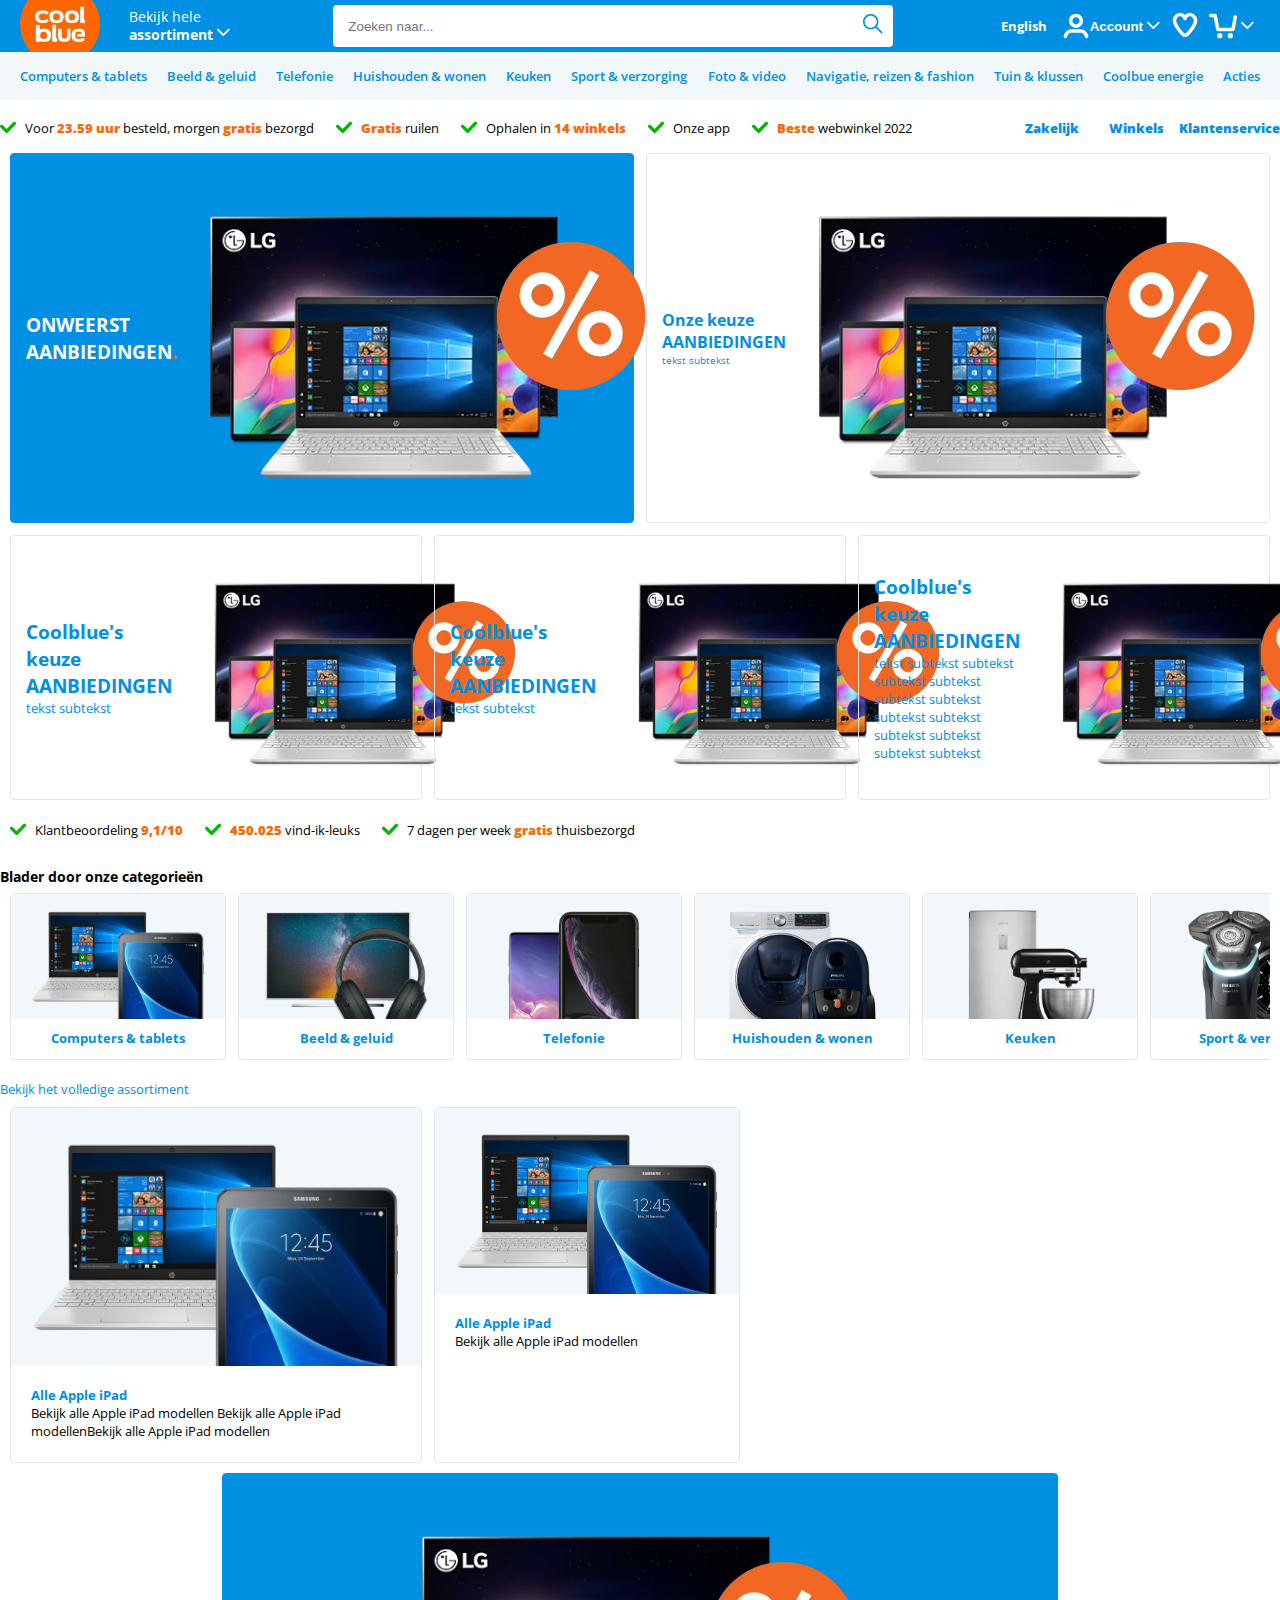
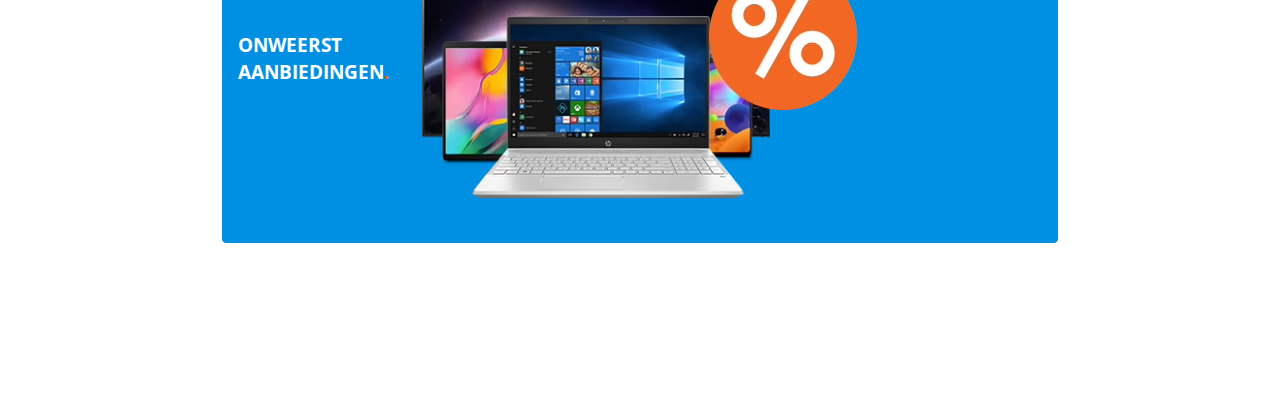
==== card.html @ 223fc2e6 "plp" ====
<!DOCTYPE html>
<html>

<head>
    <link rel="stylesheet" href="styles.css">
    <link href="https://fonts.googleapis.com/css2?family=Open+Sans" rel="stylesheet">
    <meta content="width=device-width, initial-scale=1" name="viewport" />
    <title>Coolblue - Alles voor een glimlach</title>
</head>

<body>
    <header class="header">
        <div class="overlay"></div>
        <div class="header-top flex">
            <button class="header-top__nav-toggle">
                <span class="header-top__nav-toggle__hamburger"></span>
                <div class="mobile-menu">
                    <div class="mobile-menu__top">
                        <div class="mobile-menu__top__title">Menu</div>
                        <svg class="icon--20 margin-right-sm js-close">
                            <use xlink:href="#icon-close"></use>
                        </svg>
                    </div>
                    <div class="mobile-menu__container">
                        <div class="mobile-menu__category__item all-categories">
                            <svg class="icon icon--14 icon__arrow">
                                <use xlink:href="#icon-arrow"></use>
                            </svg>
                            Alle categorieën
                        </div>
                        <div class="mobile-menu__categories">
                            <div class="mobile-menu__category" data-category="1" data-level="1">
                                <div class="mobile-menu__category__content">
                                    <div class="image-container">
                                        <img src="images/laptop.avif">
                                    </div>
                                    <div class="mobile-menu__category__title">Computers & tablets</div>
                                    <svg class="icon icon--14 icon__arrow">
                                        <use xlink:href="#icon-arrow"></use>
                                    </svg>
                                </div>

                                <div class="mobile-menu__category__submenu" data-category="1" data-level="2">
                                    <div class="mobile-menu__category__submenu__inner">
                                        <div class="mobile-menu__category__submenu__container">
                                            <h4>Computers & tablets</h4>
                                            <div class="mobile-menu__category__submenu__items">
                                                <div class="mobile-menu__category__submenu__item">
                                                    <p>Laptops, desktops & monitoren</p>
                                                    <svg class="icon icon--14 icon__arrow">
                                                        <use xlink:href="#icon-arrow"></use>
                                                    </svg>
                                                    <div class="mobile-menu__category__submenu__item__submenu"
                                                        data-category="1" data-level="3">
                                                        <div class="mobile-menu__category__item submenu"
                                                            data-submenu="1" data-level="4">
                                                            <svg class="icon icon--14 icon__arrow">
                                                                <use xlink:href="#icon-arrow"></use>
                                                            </svg>
                                                            Computers & tablets
                                                        </div>
                                                        <h4>Laptops, desktops & monitoren</h4>
                                                        <div class="mobile-menu__category__submenu__items">
                                                            <div class="mobile-menu__category__submenu__item">
                                                                <p>Laptops</p>
                                                                <svg class="icon icon--14 icon__arrow">
                                                                    <use xlink:href="#icon-arrow"></use>
                                                                </svg>
                                                            </div>
                                                            <div class="mobile-menu__category__submenu__item">
                                                                <p>Desktops PC's</p>
                                                                <svg class="icon icon--14 icon__arrow">
                                                                    <use xlink:href="#icon-arrow"></use>
                                                                </svg>
                                                            </div>
                                                            <div class="mobile-menu__category__submenu__item">
                                                                <p>Monitoren</p>
                                                                <svg class="icon icon--14 icon__arrow">
                                                                    <use xlink:href="#icon-arrow"></use>
                                                                </svg>
                                                            </div>
                                                            <div class="mobile-menu__category__submenu__item">
                                                                <p>Schoudertassen</p>
                                                                <svg class="icon icon--14 icon__arrow">
                                                                    <use xlink:href="#icon-arrow"></use>
                                                                </svg>
                                                            </div>
                                                            <div class="mobile-menu__category__submenu__item">
                                                                <p>Laptopstandaarden</p>
                                                                <svg class="icon icon--14 icon__arrow">
                                                                    <use xlink:href="#icon-arrow"></use>
                                                                </svg>
                                                            </div>
                                                            <div class="mobile-menu__category__submenu__item">
                                                                <p>Software</p>
                                                                <svg class="icon icon--14 icon__arrow">
                                                                    <use xlink:href="#icon-arrow"></use>
                                                                </svg>
                                                            </div>
                                                            <div class="mobile-menu__category__submenu__item">
                                                                <p>Public displays</p>
                                                                <svg class="icon icon--14 icon__arrow">
                                                                    <use xlink:href="#icon-arrow"></use>
                                                                </svg>
                                                            </div>
                                                            <div class="mobile-menu__category__submenu__item">
                                                                <p>Tweedekans laptops</p>
                                                                <svg class="icon icon--14 icon__arrow">
                                                                    <use xlink:href="#icon-arrow"></use>
                                                                </svg>
                                                            </div>
                                                        </div>
                                                    </div>
                                                </div>
                                                <div class="mobile-menu__category__submenu__item">
                                                    <p>Zakelijk</p>
                                                    <svg class="icon icon--14 icon__arrow">
                                                        <use xlink:href="#icon-arrow"></use>
                                                    </svg>
                                                </div>
                                                <div class="mobile-menu__category__submenu__item">
                                                    <p>Tablets & e-readers</p>
                                                    <svg class="icon icon--14 icon__arrow">
                                                        <use xlink:href="#icon-arrow"></use>
                                                    </svg>
                                                </div>
                                                <div class="mobile-menu__category__submenu__item">
                                                    <p>Gaming</p>
                                                    <svg class="icon icon--14 icon__arrow">
                                                        <use xlink:href="#icon-arrow"></use>
                                                    </svg>
                                                </div>
                                                <div class="mobile-menu__category__submenu__item">
                                                    <p>Printers & randapparatuur</p>
                                                    <svg class="icon icon--14 icon__arrow">
                                                        <use xlink:href="#icon-arrow"></use>
                                                    </svg>
                                                </div>
                                                <div class="mobile-menu__category__submenu__item">
                                                    <p>Geheugen & opslag</p>
                                                    <svg class="icon icon--14 icon__arrow">
                                                        <use xlink:href="#icon-arrow"></use>
                                                    </svg>
                                                </div>
                                                <div class="mobile-menu__category__submenu__item">
                                                    <p>Netwerk & internet</p>
                                                    <svg class="icon icon--14 icon__arrow">
                                                        <use xlink:href="#icon-arrow"></use>
                                                    </svg>
                                                </div>
                                                <div class="mobile-menu__category__submenu__item">
                                                    <p>Computer onderdelen</p>
                                                    <svg class="icon icon--14 icon__arrow">
                                                        <use xlink:href="#icon-arrow"></use>
                                                    </svg>
                                                </div>
                                            </div>
                                        </div>
                                    </div>
                                </div>
                            </div>
                            <div class="mobile-menu__category" data-category="2" data-level="1">
                                <div class="mobile-menu__category__content">
                                    <div class="image-container">
                                        <img src="images/tv.avif">
                                    </div>
                                    <div class="mobile-menu__category__title">Beeld & geluid</div>
                                    <svg class="icon icon--14 icon__arrow">
                                        <use xlink:href="#icon-arrow"></use>
                                    </svg>
                                </div>

                                <div class="mobile-menu__category__submenu" data-category="2" data-level="2">
                                    <div class="mobile-menu__category__submenu__inner">
                                        <div class="mobile-menu__category__submenu__container">
                                            <h4>Beeld & geluid</h4>
                                            <div class="mobile-menu__category__submenu__items">
                                                <div class="mobile-menu__category__submenu__item">
                                                    <p>Televisies & beamers</p>
                                                    <svg class="icon icon--14 icon__arrow">
                                                        <use xlink:href="#icon-arrow"></use>
                                                    </svg>
                                                    <div class="mobile-menu__category__submenu__item__submenu">
                                                        <div class="mobile-menu__category__item submenu">
                                                            <svg class="icon icon--14 icon__arrow">
                                                                <use xlink:href="#icon-arrow"></use>
                                                            </svg>
                                                            Beeld & geluid
                                                        </div>
                                                        <h4>Televisies & beamers</h4>
                                                        <div class="mobile-menu__category__submenu__items">
                                                            <div class="mobile-menu__category__submenu__item">
                                                                <p>Televisies</p>
                                                                <svg class="icon icon--14 icon__arrow">
                                                                    <use xlink:href="#icon-arrow"></use>
                                                                </svg>
                                                            </div>
                                                            <div class="mobile-menu__category__submenu__item">
                                                                <p>Tv beugels</p>
                                                                <svg class="icon icon--14 icon__arrow">
                                                                    <use xlink:href="#icon-arrow"></use>
                                                                </svg>
                                                            </div>
                                                            <div class="mobile-menu__category__submenu__item">
                                                                <p>Afstandsbedieningen</p>
                                                                <svg class="icon icon--14 icon__arrow">
                                                                    <use xlink:href="#icon-arrow"></use>
                                                                </svg>
                                                            </div>
                                                            <div class="mobile-menu__category__submenu__item">
                                                                <p>Beamers</p>
                                                                <svg class="icon icon--14 icon__arrow">
                                                                    <use xlink:href="#icon-arrow"></use>
                                                                </svg>
                                                            </div>
                                                            <div class="mobile-menu__category__submenu__item">
                                                                <p>Projectieschermen</p>
                                                                <svg class="icon icon--14 icon__arrow">
                                                                    <use xlink:href="#icon-arrow"></use>
                                                                </svg>
                                                            </div>
                                                            <div class="mobile-menu__category__submenu__item">
                                                                <p>Beamerbeugels</p>
                                                                <svg class="icon icon--14 icon__arrow">
                                                                    <use xlink:href="#icon-arrow"></use>
                                                                </svg>
                                                            </div>
                                                        </div>
                                                    </div>
                                                </div>
                                                <div class="mobile-menu__category__submenu__item">
                                                    <p>Televisie accessoires</p>
                                                    <svg class="icon icon--14 icon__arrow">
                                                        <use xlink:href="#icon-arrow"></use>
                                                    </svg>
                                                </div>
                                                <div class="mobile-menu__category__submenu__item">
                                                    <p>Audio voor onderweg</p>
                                                    <svg class="icon icon--14 icon__arrow">
                                                        <use xlink:href="#icon-arrow"></use>
                                                    </svg>
                                                </div>
                                                <div class="mobile-menu__category__submenu__item">
                                                    <p>Speakers en boxen</p>
                                                    <svg class="icon icon--14 icon__arrow">
                                                        <use xlink:href="#icon-arrow"></use>
                                                    </svg>
                                                </div>
                                                <div class="mobile-menu__category__submenu__item">
                                                    <p>Radio's en hifi</p>
                                                    <svg class="icon icon--14 icon__arrow">
                                                        <use xlink:href="#icon-arrow"></use>
                                                    </svg>
                                                </div>
                                                <div class="mobile-menu__category__submenu__item">
                                                    <p>Home cinema</p>
                                                    <svg class="icon icon--14 icon__arrow">
                                                        <use xlink:href="#icon-arrow"></use>
                                                    </svg>
                                                </div>
                                                <div class="mobile-menu__category__submenu__item">
                                                    <p>DJ gear</p>
                                                    <svg class="icon icon--14 icon__arrow">
                                                        <use xlink:href="#icon-arrow"></use>
                                                    </svg>
                                                </div>
                                                <div class="mobile-menu__category__submenu__item">
                                                    <p>Muziekinstrumenten, DJ en Studio gear</p>
                                                    <svg class="icon icon--14 icon__arrow">
                                                        <use xlink:href="#icon-arrow"></use>
                                                    </svg>
                                                </div>
                                            </div>
                                        </div>
                                    </div>
                                </div>
                            </div>
                            <div class="mobile-menu__category" data-category="3">
                                <div class="mobile-menu__category__content">
                                    <div class="image-container">
                                        <img src="images/phone.avif">
                                    </div>
                                    <div class="mobile-menu__category__title">Telefonie</div>
                                    <svg class="icon icon--14 icon__arrow">
                                        <use xlink:href="#icon-arrow"></use>
                                    </svg>
                                </div>
                            </div>
                            <div class="mobile-menu__category" data-category="4">
                                <div class="mobile-menu__category__content">
                                    <div class="image-container">
                                        <img src="images/huishouden.avif">
                                    </div>
                                    <div class="mobile-menu__category__title">Huishouden & wonen</div>
                                    <svg class="icon icon--14 icon__arrow">
                                        <use xlink:href="#icon-arrow"></use>
                                    </svg>
                                </div>
                            </div>
                            <div class="mobile-menu__category" data-category="5">
                                <div class="mobile-menu__category__content">
                                    <div class="image-container">
                                        <img src="images/keuken.avif">
                                    </div>
                                    <div class="mobile-menu__category__title">Keuken</div>
                                    <svg class="icon icon--14 icon__arrow">
                                        <use xlink:href="#icon-arrow"></use>
                                    </svg>
                                </div>
                            </div>
                            <div class="mobile-menu__category" data-category="6">
                                <div class="mobile-menu__category__content">
                                    <div class="image-container">
                                        <img src="images/sport.avif">
                                    </div>
                                    <div class="mobile-menu__category__title">Sport & verzorging</div>
                                    <svg class="icon icon--14 icon__arrow">
                                        <use xlink:href="#icon-arrow"></use>
                                    </svg>
                                </div>
                            </div>
                            <div class="mobile-menu__category" data-category="7">
                                <div class="mobile-menu__category__content">
                                    <div class="image-container">
                                        <img src="images/foto.avif">
                                    </div>
                                    <div class="mobile-menu__category__title">Foto & video</div>
                                    <svg class="icon icon--14 icon__arrow">
                                        <use xlink:href="#icon-arrow"></use>
                                    </svg>
                                </div>
                            </div>
                            <div class="mobile-menu__category" data-category="8">
                                <div class="mobile-menu__category__content">
                                    <div class="image-container">
                                        <img src="images/navigatie.avif">
                                    </div>
                                    <div class="mobile-menu__category__title">Navigatie, reizen & fashion</div>
                                    <svg class="icon icon--14 icon__arrow">
                                        <use xlink:href="#icon-arrow"></use>
                                    </svg>
                                </div>
                            </div>
                            <div class="mobile-menu__category" data-category="9">
                                <div class="mobile-menu__category__content">
                                    <div class="image-container">
                                        <img src="images/tuin.avif">
                                    </div>
                                    <div class="mobile-menu__category__title">Tuin & klussen</div>
                                    <svg class="icon icon--14 icon__arrow">
                                        <use xlink:href="#icon-arrow"></use>
                                    </svg>
                                </div>
                            </div>
                            <div class="mobile-menu__category" data-category="10">
                                <div class="mobile-menu__category__content">
                                    <div class="image-container">
                                        <img src="images/iphone.png">
                                    </div>
                                    <div class="mobile-menu__category__title">Coolblue Energie</div>
                                    <svg class="icon icon--14 icon__arrow">
                                        <use xlink:href="#icon-arrow"></use>
                                    </svg>
                                </div>
                            </div>
                            <div class="mobile-menu__category" data-category="11">
                                <div class="mobile-menu__category__content">
                                    <div class="image-container">
                                        <img src="images/acties.avif">
                                    </div>
                                    <div class="mobile-menu__category__title">Acties</div>
                                    <svg class="icon icon--14 icon__arrow">
                                        <use xlink:href="#icon-arrow"></use>
                                    </svg>
                                </div>
                            </div>
                        </div>

                        <div class="mobile-menu__customer">
                            <div class="mobile-menu__item">
                                <div class="mobile-menu__category__content">
                                    <div>Taal: Nederlands (NL)</div>
                                </div>
                                <svg class="icon icon--14 icon__arrow">
                                    <use xlink:href="#icon-arrow"></use>
                                </svg>
                            </div>
                            <div class="mobile-menu__item">Mijn Coolblue</div>
                            <div class="mobile-menu__item">Klantenservice</div>
                            <div class="mobile-menu__item">Zakelijk</div>
                        </div>
                    </div>
                </div>
            </button>
            <div class="header-top_logo_container">
                <img src="images/Logo.png" class="header-top__logo">
            </div>
            <div class="header-top__navigation padding-sm js-open">Bekijk hele
                <div class="flex">
                    <p><strong>assortiment</strong></p>
                    <svg class="icon icon--14 icon__arrow">
                        <use xlink:href="#icon-arrow"></use>
                    </svg>
                </div>
                <div class="header-top__navigation__dropdown">
                    <div class="header-top__navigation__dropdown__inner">
                        <div class="header-top__navigation__dropdown__categories">
                            <div class="header-top__navigation__dropdown__category">
                                <h4>Computers & tablets</h4>
                                <div class="header-top__navigation__dropdown__category__items">
                                    <div class="header-top__navigation__dropdown__category__item">
                                        <h3>Computers & tablets</h3>
                                        <p>Laptops</p>
                                        <p>Gaming laptops</p>
                                        <p>Apple Macbook</p>
                                        <p>Desktops</p>
                                        <p>Gaming desktops</p>
                                        <p>Monitoren</p>
                                    </div>
                                    <div class="header-top__navigation__dropdown__category__item">
                                        <h3>Computers & tablets</h3>
                                        <p>Laptops</p>
                                        <p>Gaming laptops</p>
                                        <p>Apple Macbook</p>
                                        <p>Desktops</p>
                                        <p>Gaming desktops</p>
                                        <p>Monitoren</p>
                                    </div>
                                    <div class="header-top__navigation__dropdown__category__item">
                                        <h3>Computers & tablets</h3>
                                        <p>Laptops</p>
                                        <p>Gaming laptops</p>
                                        <p>Apple Macbook</p>
                                        <p>Desktops</p>
                                        <p>Gaming desktops</p>
                                        <p>Monitoren</p>
                                    </div>
                                    <div class="header-top__navigation__dropdown__category__item">
                                        <h3>Computers & tablets</h3>
                                        <p>Laptops</p>
                                        <p>Gaming laptops</p>
                                        <p>Apple Macbook</p>
                                        <p>Desktops</p>
                                        <p>Gaming desktops</p>
                                        <p>Monitoren</p>
                                    </div>
                                    <div class="header-top__navigation__dropdown__category__item">
                                        <h3>Computers & tablets</h3>
                                        <p>Laptops</p>
                                        <p>Gaming laptops</p>
                                        <p>Apple Macbook</p>
                                        <p>Desktops</p>
                                        <p>Gaming desktops</p>
                                        <p>Monitoren</p>
                                    </div>
                                    <div class="header-top__navigation__dropdown__category__item">
                                        <h3>Computers & tablets</h3>
                                        <p>Laptops</p>
                                        <p>Gaming laptops</p>
                                        <p>Apple Macbook</p>
                                        <p>Desktops</p>
                                        <p>Gaming desktops</p>
                                        <p>Monitoren</p>
                                    </div>
                                    <div class="header-top__navigation__dropdown__category__item">
                                        <h3>Computers & tablets</h3>
                                        <p>Laptops</p>
                                        <p>Gaming laptops</p>
                                        <p>Apple Macbook</p>
                                        <p>Desktops</p>
                                        <p>Gaming desktops</p>
                                        <p>Monitoren</p>
                                    </div>
                                    <div class="header-top__navigation__dropdown__category__item">
                                        <h3>Computers & tablets</h3>
                                        <p>Laptops</p>
                                        <p>Gaming laptops</p>
                                        <p>Apple Macbook</p>
                                        <p>Desktops</p>
                                        <p>Gaming desktops</p>
                                        <p>Monitoren</p>
                                    </div>
                                </div>
                            </div>
                            <div class="header-top__navigation__dropdown__category">
                                <h4>Beeld & geluid</h4>
                                <div class="header-top__navigation__dropdown__category__items">
                                    <div class="header-top__navigation__dropdown__category__item">
                                        <h3>Beeld & geluid</h3>
                                        <p>Laptops</p>
                                        <p>Gaming laptops</p>
                                        <p>Apple Macbook</p>
                                        <p>Desktops</p>
                                        <p>Gaming desktops</p>
                                        <p>Monitoren</p>
                                    </div>
                                    <div class="header-top__navigation__dropdown__category__item">
                                        <h3>Beeld & geluid</h3>
                                        <p>Laptops</p>
                                        <p>Gaming laptops</p>
                                        <p>Apple Macbook</p>
                                        <p>Desktops</p>
                                        <p>Gaming desktops</p>
                                        <p>Monitoren</p>
                                    </div>
                                    <div class="header-top__navigation__dropdown__category__item">
                                        <h3>Beeld & geluid</h3>
                                        <p>Laptops</p>
                                        <p>Gaming laptops</p>
                                        <p>Apple Macbook</p>
                                        <p>Desktops</p>
                                        <p>Gaming desktops</p>
                                        <p>Monitoren</p>
                                    </div>
                                    <div class="header-top__navigation__dropdown__category__item">
                                        <h3>Beeld & geluid</h3>
                                        <p>Laptops</p>
                                        <p>Gaming laptops</p>
                                        <p>Apple Macbook</p>
                                        <p>Desktops</p>
                                        <p>Gaming desktops</p>
                                        <p>Monitoren</p>
                                    </div>
                                    <div class="header-top__navigation__dropdown__category__item">
                                        <h3>Beeld & geluid</h3>
                                        <p>Laptops</p>
                                        <p>Gaming laptops</p>
                                        <p>Apple Macbook</p>
                                        <p>Desktops</p>
                                        <p>Gaming desktops</p>
                                        <p>Monitoren</p>
                                    </div>
                                    <div class="header-top__navigation__dropdown__category__item">
                                        <h3>Beeld & geluid</h3>
                                        <p>Laptops</p>
                                        <p>Gaming laptops</p>
                                        <p>Apple Macbook</p>
                                        <p>Desktops</p>
                                        <p>Gaming desktops</p>
                                        <p>Monitoren</p>
                                    </div>
                                    <div class="header-top__navigation__dropdown__category__item">
                                        <h3>Beeld & geluid</h3>
                                        <p>Laptops</p>
                                        <p>Gaming laptops</p>
                                        <p>Apple Macbook</p>
                                        <p>Desktops</p>
                                        <p>Gaming desktops</p>
                                        <p>Monitoren</p>
                                    </div>
                                    <div class="header-top__navigation__dropdown__category__item">
                                        <h3>Tablets & e-readers</h3>
                                        <p>Tablets</p>
                                        <p>Apple Ipad</p>
                                        <p>Samsung Tablets</p>
                                        <p>Lenovo Tablets</p>
                                        <p>Tablethoezen</p>
                                        <p>E-readers</p>
                                    </div>
                                </div>
                            </div>
                            <div class="header-top__navigation__dropdown__category">
                                <h4>Telefonie</h4>
                                <div class="header-top__navigation__dropdown__category__items">
                                    <div class="header-top__navigation__dropdown__category__item">
                                        <h3>test test</h3>
                                        <p>Laptops</p>
                                        <p>Gaming laptops</p>
                                        <p>Apple fdfdfdf</p>
                                        <p>Desktops</p>
                                        <p>Gaming desktops</p>
                                        <p>Monitoren</p>
                                    </div>
                                    <div class="header-top__navigation__dropdown__category__item">
                                        <h3>Tablets & e-readers</h3>
                                        <p>Tablets</p>
                                        <p>Apple Ipad</p>
                                        <p>Samsungasdfsdfd Tablets</p>
                                        <p>Lenovo Tablets</p>
                                        <p>Tabflethoezen</p>
                                        <p>E-readers</p>
                                    </div>
                                    <div class="header-top__navigation__dropdown__category__item">
                                        <h3>Laptops, desktops & monitoren</h3>
                                        <p>Laptops</p>
                                        <p>Gaming laptops</p>
                                        <p>Apple Macbook</p>
                                        <p>Desktops</p>
                                        <p>Gamingdfdf desktops</p>
                                        <p>Monitoren</p>
                                    </div>
                                    <div class="header-top__navigation__dropdown__category__item">
                                        <h3>Tablets & e-readers</h3>
                                        <p>Tablets</p>
                                        <p>Apple Ipad</p>
                                        <p>Samsung Tablets</p>
                                        <p>Lenovo Tablets</p>
                                        <p>Tablethoezen</p>
                                        <p>E-readers</p>
                                    </div>
                                    <div class="header-top__navigation__dropdown__category__item">
                                        <h3>Laptops, desktops & monitoren</h3>
                                        <p>Laptops</p>
                                        <p>Gaming laptops</p>
                                        <p>Apple Macbook</p>
                                        <p>Desktops</p>
                                        <p>Gaming desktops</p>
                                        <p>Monitoren</p>
                                    </div>
                                    <div class="header-top__navigation__dropdown__category__item">
                                        <h3>Tablets & e-readers</h3>
                                        <p>Tablets</p>
                                        <p>Apple Ipad</p>
                                        <p>Samsung Tablets</p>
                                        <p>Lenovo Tablets</p>
                                        <p>Tablethoezen</p>
                                        <p>E-readers</p>
                                    </div>
                                    <div class="header-top__navigation__dropdown__category__item">
                                        <h3>Laptops, desktops & monitoren</h3>
                                        <p>Laptops</p>
                                        <p>Gaming laptops</p>
                                        <p>Apple Macbook</p>
                                        <p>Desktops</p>
                                        <p>Gaming desktops</p>
                                        <p>Monitoren</p>
                                    </div>
                                    <div class="header-top__navigation__dropdown__category__item">
                                        <h3>Tablets & e-readers</h3>
                                        <p>Tablets</p>
                                        <p>Apple Ipad</p>
                                        <p>Samsung Tablets</p>
                                        <p>Lenovo Tablets</p>
                                        <p>Tablethoezen</p>
                                        <p>E-readers</p>
                                    </div>
                                </div>
                            </div>
                            <div class="header-top__navigation__dropdown__category">
                                <h4>Huishouden & wonen</h4>
                                <div class="header-top__navigation__dropdown__category__items">
                                    <div class="header-top__navigation__dropdown__category__item">
                                        <h3>Laptops, desktops & monitoren</h3>
                                        <p>Laptops</p>
                                        <p>Gaming laptops</p>
                                        <p>Apple Macbook</p>
                                        <p>Desktops</p>
                                        <p>Gaming desktops</p>
                                        <p>Monitoren</p>
                                    </div>
                                    <div class="header-top__navigation__dropdown__category__item">
                                        <h3>Tablets & e-readers</h3>
                                        <p>Tablets</p>
                                        <p>Apple Ipad</p>
                                        <p>Samsung Tablets</p>
                                        <p>Lenovo Tablets</p>
                                        <p>Tabletdfdfhoezen</p>
                                        <p>E-readers</p>
                                    </div>
                                    <div class="header-top__navigation__dropdown__category__item">
                                        <h3>Laptops, desktops & monitoren</h3>
                                        <p>Laptops</p>
                                        <p>Gaming laptops</p>
                                        <p>Apple Macbook</p>
                                        <p>Desktdfdfops</p>
                                        <p>Gaming desktops</p>
                                        <p>Monitoren</p>
                                    </div>
                                    <div class="header-top__navigation__dropdown__category__item">
                                        <h3>Tablets & e-readers</h3>
                                        <p>Tablets</p>
                                        <p>Apple Ipad</p>
                                        <p>Samsung Tablets</p>
                                        <p>Lenovodfdf Tablets</p>
                                        <p>Tablethoezen</p>
                                        <p>E-readers</p>
                                    </div>
                                    <div class="header-top__navigation__dropdown__category__item">
                                        <h3>Laptops, desktops & monitoren</h3>
                                        <p>Laptdfdfops</p>
                                        <p>Gaming laptops</p>
                                        <p>Apple Macbook</p>
                                        <p>Desdfdfktops</p>
                                        <p>Gaming desktops</p>
                                        <p>Monitoren</p>
                                    </div>
                                    <div class="header-top__navigation__dropdown__category__item">
                                        <h3>Tablets & e-readers</h3>
                                        <p>Tablets</p>
                                        <p>Appledf Ipad</p>
                                        <p>Samsung Tablets</p>
                                        <p>Lenovo Tablets</p>
                                        <p>Tabledfthoezen</p>
                                        <p>E-readers</p>
                                    </div>
                                    <div class="header-top__navigation__dropdown__category__item">
                                        <h3>Laptops, desktops & monitoren</h3>
                                        <p>Laptops</p>
                                        <p>Gaming laptops</p>
                                        <p>Apple Macbook</p>
                                        <p>Desktops</p>
                                        <p>Gamingdf desktops</p>
                                        <p>Monitoren</p>
                                    </div>
                                    <div class="header-top__navigation__dropdown__category__item">
                                        <h3>Tablets & e-readers</h3>
                                        <p>Tablets</p>
                                        <p>Appldfe Ipad</p>
                                        <p>Samsung Tablets</p>
                                        <p>Lenovo Tablets</p>
                                        <p>Tabledfthoezen</p>
                                        <p>E-readers</p>
                                    </div>
                                </div>
                            </div>
                            <div class="header-top__navigation__dropdown__category">
                                <h4>Keuken</h4>
                                <div class="header-top__navigation__dropdown__category__items">
                                    <div class="header-top__navigation__dropdown__category__item">
                                        <h3>Laptops, desktops & monitoren</h3>
                                        <p>Lapdftops</p>
                                        <p>Gaming laptops</p>
                                        <p>Appdfle Macbook</p>
                                        <p>Desktops</p>
                                        <p>Gaming desktops</p>
                                        <p>Monitoren</p>
                                    </div>
                                    <div class="header-top__navigation__dropdown__category__item">
                                        <h3>Tablets & e-readers</h3>
                                        <p>Tablets</p>
                                        <p>Apple Ipad</p>
                                        <p>Samsung Tablets</p>
                                        <p>Lenovo Tadfblets</p>
                                        <p>Tablethoezen</p>
                                        <p>E-readers</p>
                                    </div>
                                    <div class="header-top__navigation__dropdown__category__item">
                                        <h3>Laptops, desktops & monitoren</h3>
                                        <p>Laptops</p>
                                        <p>Gaming laptops</p>
                                        <p>Apple fMacbook</p>
                                        <p>Desktops</p>
                                        <p>Gamingd desktops</p>
                                        <p>Monitoren</p>
                                    </div>
                                    <div class="header-top__navigation__dropdown__category__item">
                                        <h3>Tablets & e-readers</h3>
                                        <p>Tablets</p>
                                        <p>Appdfle Ipad</p>
                                        <p>Samsung Tablets</p>
                                        <p>Lenovo Tablets</p>
                                        <p>Tabletdfhoezen</p>
                                        <p>E-readers</p>
                                    </div>
                                    <div class="header-top__navigation__dropdown__category__item">
                                        <h3>Laptops, desktops & monitoren</h3>
                                        <p>Laptops</p>
                                        <p>Gaming laptops</p>
                                        <p>Apple Mdfacbook</p>
                                        <p>Desktops</p>
                                        <p>Gamidfng desktops</p>
                                        <p>Monitoren</p>
                                    </div>
                                    <div class="header-top__navigation__dropdown__category__item">
                                        <h3>Tablets & e-readers</h3>
                                        <p>Tablets</p>
                                        <p>Appsdfle Ipad</p>
                                        <p>Samsung Tablets</p>
                                        <p>Lenovdfo Tablets</p>
                                        <p>Tablethoezen</p>
                                        <p>E-readers</p>
                                    </div>
                                    <div class="header-top__navigation__dropdown__category__item">
                                        <h3>Laptops, desktops & monitoren</h3>
                                        <p>Laptops</p>
                                        <p>Gaming laptops</p>
                                        <p>Appldfe Macbook</p>
                                        <p>Desktops</p>
                                        <p>Gamindfg desktops</p>
                                        <p>Monitoren</p>
                                    </div>
                                    <div class="header-top__navigation__dropdown__category__item">
                                        <h3>Tablets & e-readers</h3>
                                        <p>Tabletsdf</p>
                                        <p>Apple Ipad</p>
                                        <p>Samsung Tablets</p>
                                        <p>Lenovo Tablets</p>
                                        <p>Tablethoezen</p>
                                        <p>E-readers</p>
                                    </div>
                                </div>
                            </div>
                            <div class="header-top__navigation__dropdown__category">
                                <h4>Sport & verzorging</h4>
                                <div class="header-top__navigation__dropdown__category__items">
                                    <div class="header-top__navigation__dropdown__category__item">
                                        <h3>Laptops, desktops & monitoren</h3>
                                        <p>Laptops</p>
                                        <p>Gaming laptops</p>
                                        <p>Apple Macbook</p>
                                        <p>Desktops</p>
                                        <p>Gamingdf desktops</p>
                                        <p>Monitoren</p>
                                    </div>
                                    <div class="header-top__navigation__dropdown__category__item">
                                        <h3>Tablets & e-readers</h3>
                                        <p>Tablets</p>
                                        <p>Appledf Ipad</p>
                                        <p>Samsung Tablets</p>
                                        <p>Lenovo Tablets</p>
                                        <p>Tablethoezen</p>
                                        <p>E-readers</p>
                                    </div>
                                    <div class="header-top__navigation__dropdown__category__item">
                                        <h3>Laptops, desktops & monitoren</h3>
                                        <p>Laptodfps</p>
                                        <p>Gaming laptops</p>
                                        <p>Apple Macbook</p>
                                        <p>Desktops</p>
                                        <p>Gaming desktops</p>
                                        <p>Monitoren</p>
                                    </div>
                                    <div class="header-top__navigation__dropdown__category__item">
                                        <h3>Tablets & e-readers</h3>
                                        <p>Tablets</p>
                                        <p>Appledf Ipad</p>
                                        <p>Samsung Tablets</p>
                                        <p>Lenovo Tablets</p>
                                        <p>Tdfablethoezen</p>
                                        <p>E-readers</p>
                                    </div>
                                    <div class="header-top__navigation__dropdown__category__item">
                                        <h3>Laptops, desktops & monitoren</h3>
                                        <p>Laptops</p>
                                        <p>Gamdfing laptops</p>
                                        <p>Adfpple Macbook</p>
                                        <p>Desktops</p>
                                        <p>Gaming desktops</p>
                                        <p>Monitoren</p>
                                    </div>
                                    <div class="header-top__navigation__dropdown__category__item">
                                        <h3>Tablets & e-readers</h3>
                                        <p>Apple Ipad</p>
                                        <p>Samsung Tablets</p>
                                        <p>Lenodfdfvo Tablets</p>
                                        <p>Tabledfthoezen</p>
                                        <p>E-readers</p>
                                    </div>
                                    <div class="header-top__navigation__dropdown__category__item">
                                        <h3>Laptdfops, desktops & monitoren</h3>
                                        <p>Laptops</p>
                                        <p>Gaming laptops</p>
                                        <p>Apple Macbook</p>
                                        <p>Desktops</p>
                                        <p>Gaming desktops</p>
                                        <p>Monitoren</p>
                                    </div>
                                    <div class="header-top__navigation__dropdown__category__item">
                                        <h3>Tablets & e-readers</h3>
                                        <p>Tablets</p>
                                        <p>Apple Ipad</p>
                                        <p>Samsung Tablets</p>
                                        <p>Lenovo Tablets</p>
                                        <p>Tablethoezen</p>
                                        <p>E-readers</p>
                                    </div>
                                </div>
                            </div>
                            <div class="header-top__navigation__dropdown__category">
                                <h4>Foto & video</h4>
                                <div class="header-top__navigation__dropdown__category__items">
                                    <div class="header-top__navigation__dropdown__category__item">
                                        <h3>Laptops, desktops & monitoren</h3>
                                        <p>Laptops</p>
                                        <p>Gaming laptops</p>
                                        <p>Appledf Macbook</p>
                                        <p>Desktops</p>
                                        <p>Gaming desktops</p>
                                        <p>Monitoren</p>
                                    </div>
                                    <div class="header-top__navigation__dropdown__category__item">
                                        <h3>Tablets & e-readers</h3>
                                        <p>Tablets</p>
                                        <p>Apple Ipad</p>
                                        <p>Samsung Tablets</p>
                                        <p>Lenovo Tablets</p>
                                        <p>Tabdflethoezen</p>
                                        <p>E-readers</p>
                                    </div>
                                    <div class="header-top__navigation__dropdown__category__item">
                                        <h3>Laptops, desktops & monitoren</h3>
                                        <p>Laptops</p>
                                        <p>Gaming laptops</p>
                                        <p>Apple Macbook</p>
                                        <p>Desktops</p>
                                        <p>Gaming desktops</p>
                                        <p>Monitoren</p>
                                    </div>
                                    <div class="header-top__navigation__dropdown__category__item">
                                        <h3>Tablets & e-readers</h3>
                                        <p>Tablets</p>
                                        <p>Apple Ipad</p>
                                        <p>Samsung Tablets</p>
                                        <p>Lenovo Tablets</p>
                                        <p>Tablethoezen</p>
                                        <p>E-readers</p>
                                    </div>
                                    <div class="header-top__navigation__dropdown__category__item">
                                        <h3>Laptops, desktops & monitoren</h3>
                                        <p>Laptops</p>
                                        <p>Gaming laptops</p>
                                        <p>Apple Macbook</p>
                                        <p>Desktops</p>
                                        <p>Gaming desktops</p>
                                        <p>Monitoren</p>
                                    </div>
                                    <div class="header-top__navigation__dropdown__category__item">
                                        <h3>Tablets & e-readers</h3>
                                        <p>Tablets</p>
                                        <p>Apple Ipad</p>
                                        <p>Samsung Tablets</p>
                                        <p>Lenovo Tablets</p>
                                        <p>Tablethoezen</p>
                                        <p>E-readers</p>
                                    </div>
                                    <div class="header-top__navigation__dropdown__category__item">
                                        <h3>Laptops, desktops & monitoren</h3>
                                        <p>Laptops</p>
                                        <p>Gaming laptops</p>
                                        <p>Apple Macbook</p>
                                        <p>Desktops</p>
                                        <p>Gamindfdfdg desktops</p>
                                        <p>Monitoren</p>
                                    </div>
                                    <div class="header-top__navigation__dropdown__category__item">
                                        <h3>Tablets & e-readers</h3>
                                        <p>Tablets</p>
                                        <p>Apple Ipad</p>
                                        <p>Samsung Tablets</p>
                                        <p>Lenovo Tablets</p>
                                        <p>Tabledfthoezen</p>
                                        <p>E-readers</p>
                                    </div>
                                </div>
                            </div>
                            <div class="header-top__navigation__dropdown__category">
                                <h4>Navigatie, reizen & fashion</h4>
                                <div class="header-top__navigation__dropdown__category__items">
                                    <div class="header-top__navigation__dropdown__category__item">
                                        <h3>Laptops, desktops & monitoren</h3>
                                        <p>Laptops</p>
                                        <p>Gamingdfdfdf laptops</p>
                                        <p>Apple Macbook</p>
                                        <p>Desktops</p>
                                        <p>Gaming desktops</p>
                                        <p>Monitoren</p>
                                    </div>
                                    <div class="header-top__navigation__dropdown__category__item">
                                        <h3>Tablets & e-readers</h3>
                                        <p>Tablets</p>
                                        <p>Apple Ipad</p>
                                        <p>Samsung Tablets</p>
                                        <p>Lenovo Tablets</p>
                                        <p>Tablethoezen</p>
                                        <p>E-readers</p>
                                    </div>
                                    <div class="header-top__navigation__dropdown__category__item">
                                        <h3>Laptops, desktops & monitoren</h3>
                                        <p>Laptops</p>
                                        <p>Gaming laptops</p>
                                        <p>Apple Macbook</p>
                                        <p>Desktops</p>
                                        <p>Gaming desktops</p>
                                        <p>Monitoren</p>
                                    </div>
                                    <div class="header-top__navigation__dropdown__category__item">
                                        <h3>Tablets & e-readers</h3>
                                        <p>Tablets</p>
                                        <p>Apple Ipad</p>
                                        <p>Samsung Tablets</p>
                                        <p>Lenovo Tablets</p>
                                        <p>Tablethoezen</p>
                                        <p>E-readers</p>
                                    </div>
                                    <div class="header-top__navigation__dropdown__category__item">
                                        <h3>Laptops, desktops & monitoren</h3>
                                        <p>Laptops</p>
                                        <p>Gaming laptops</p>
                                        <p>Apple Macbook</p>
                                        <p>Desktops</p>
                                        <p>Gaminsdfg desktops</p>
                                        <p>Monitoren</p>
                                    </div>
                                    <div class="header-top__navigation__dropdown__category__item">
                                        <h3>Tabdfsfdlets & e-readers</h3>
                                        <p>Tablets</p>
                                        <p>Apple Ipad</p>
                                        <p>Samsung Tablets</p>
                                        <p>Lenovo Tablets</p>
                                        <p>Tablethoezen</p>
                                        <p>E-readers</p>
                                    </div>
                                    <div class="header-top__navigation__dropdown__category__item">
                                        <h3>Laptops, desktops & monitoren</h3>
                                        <p>Laptops</p>
                                        <p>Gaming laptops</p>
                                        <p>Apple Macbook</p>
                                        <p>Desktops</p>
                                        <p>Gaming desktops</p>
                                        <p>Monitoren</p>
                                    </div>
                                    <div class="header-top__navigation__dropdown__category__item">
                                        <h3>Tablets & e-readers</h3>
                                        <p>Tablets</p>
                                        <p>Apple Ipad</p>
                                        <p>Samsung Tablets</p>
                                        <p>Lenovo Tablets</p>
                                        <p>Tablethoezen</p>
                                        <p>E-readers</p>
                                    </div>
                                </div>
                            </div>
                            <div class="header-top__navigation__dropdown__category">
                                <h4>Tuin & klussen</h4>
                                <div class="header-top__navigation__dropdown__category__items">
                                    <div class="header-top__navigation__dropdown__category__item">
                                        <h3>Laptops, desktops & monitoren</h3>
                                        <p>Lapfdftops</p>
                                        <p>Gaming laptops</p>
                                        <p>Apple Macbook</p>
                                        <p>Desktops</p>
                                        <p>Gaming desktops</p>
                                        <p>Monitoren</p>
                                    </div>
                                    <div class="header-top__navigation__dropdown__category__item">
                                        <h3>Tabldfdfets & e-readers</h3>
                                        <p>Tablets</p>
                                        <p>Apple Ipad</p>
                                        <p>Samsung Tablets</p>
                                        <p>Lenovo Tablets</p>
                                        <p>Tablethoezen</p>
                                        <p>E-readers</p>
                                    </div>
                                    <div class="header-top__navigation__dropdown__category__item">
                                        <h3>Laptops, desktops & monitoren</h3>
                                        <p>Laptops</p>
                                        <p>Gaming laptops</p>
                                        <p>Apple Macbook</p>
                                        <p>Desktops</p>
                                        <p>Gaming desktops</p>
                                        <p>Monitoren</p>
                                    </div>
                                    <div class="header-top__navigation__dropdown__category__item">
                                        <h3>Tablets & e-readers</h3>
                                        <p>Tablets</p>
                                        <p>Appledf Ipad</p>
                                        <p>Samsung Tablets</p>
                                        <p>Lenovo Tablets</p>
                                        <p>Tabletdfhoezen</p>
                                        <p>E-readers</p>
                                    </div>
                                    <div class="header-top__navigation__dropdown__category__item">
                                        <h3>Laptops, desktops & monitoren</h3>
                                        <p>Laptops</p>
                                        <p>Gaming laptops</p>
                                        <p>Apple Macbook</p>
                                        <p>Desktops</p>
                                        <p>Gaming desktops</p>
                                        <p>Monitoren</p>
                                    </div>
                                    <div class="header-top__navigation__dropdown__category__item">
                                        <h3>Tablets & e-readers</h3>
                                        <p>Tablets</p>
                                        <p>Apple Ipad</p>
                                        <p>Samsung Tablets</p>
                                        <p>Lenovo Tablets</p>
                                        <p>Tablethoezen</p>
                                        <p>E-readers</p>
                                    </div>
                                    <div class="header-top__navigation__dropdown__category__item">
                                        <h3>Laptops, desktops & monitoren</h3>
                                        <p>Laptops</p>
                                        <p>Apple Macbook</p>
                                        <p>Desktops</p>
                                        <p>Gaming desktops</p>
                                        <p>Monitoren</p>
                                    </div>
                                    <div class="header-top__navigation__dropdown__category__item">
                                        <h3>Tablets & e-readers</h3>
                                        <p>Tablets</p>
                                        <p>Apple Ipad</p>
                                        <p>Samsung Tablets</p>
                                        <p>Lenovo Tablets</p>
                                        <p>E-readers</p>
                                    </div>
                                </div>
                            </div>
                            <div class="header-top__navigation__dropdown__category">
                                <h4>Coolblue Energie</h4>
                                <div class="header-top__navigation__dropdown__category__items">
                                    <div class="header-top__navigation__dropdown__category__item">
                                        <h3>Laptops, desktops & monitoren</h3>
                                        <p>Laptops</p>
                                        <p>Gaming laptops</p>
                                        <p>Apple Macbook</p>
                                        <p>Desktops</p>
                                        <p>Gaming desktops</p>
                                        <p>Monitoren</p>
                                    </div>
                                    <div class="header-top__navigation__dropdown__category__item">
                                        <h3>Tablets & e-readers</h3>
                                        <p>Tablets</p>
                                        <p>Apple Ipad</p>
                                        <p>Samsung Tablets</p>
                                        <p>Lenovo Tablets</p>
                                        <p>Tablethoezen</p>
                                        <p>E-readers</p>
                                    </div>
                                    <div class="header-top__navigation__dropdown__category__item">
                                        <h3>Laptops, desktops & monitoren</h3>
                                        <p>Laptops</p>
                                        <p>Gaming laptops</p>
                                        <p>Apple Macbook</p>
                                        <p>Desktops</p>
                                        <p>Gaming desktops</p>
                                        <p>Monitoren</p>
                                    </div>
                                    <div class="header-top__navigation__dropdown__category__item">
                                        <h3>Tablets & e-readers</h3>
                                        <p>Tablets</p>
                                        <p>Apple Ipad</p>
                                        <p>Samsung Tablets</p>
                                        <p>Lenovo Tablets</p>
                                        <p>Tablethoezen</p>
                                        <p>E-readers</p>
                                    </div>
                                    <div class="header-top__navigation__dropdown__category__item">
                                        <h3>Laptops, desktops & monitoren</h3>
                                        <p>Laptops</p>
                                        <p>Gamidfdfng laptops</p>
                                        <p>Apple Macbook</p>
                                        <p>Desktops</p>
                                        <p>Gamindfg desktops</p>
                                        <p>Monitoren</p>
                                    </div>
                                    <div class="header-top__navigation__dropdown__category__item">
                                        <h3>Tablets & e-readers</h3>
                                        <p>Tablets</p>
                                        <p>Apple Ipad</p>
                                        <p>Samsung Tablets</p>
                                        <p>Lendfdfovo Tablets</p>
                                        <p>Tablethoezen</p>
                                        <p>E-readers</p>
                                    </div>
                                    <div class="header-top__navigation__dropdown__category__item">
                                        <h3>Laptops, desktops & monitoren</h3>
                                        <p>Laptops</p>
                                        <p>Gaming laptops</p>
                                        <p>Apple Macbook</p>
                                        <p>Desktopsdf</p>
                                        <p>Gaming desktops</p>
                                        <p>Monitoren</p>
                                    </div>
                                    <div class="header-top__navigation__dropdown__category__item">
                                        <h3>Tablets & e-readers</h3>
                                        <p>Tablets</p>
                                        <p>Apple Ipad</p>
                                        <p>Samsung Tablets</p>
                                        <p>Lenovo Tablets</p>
                                        <p>Tablethoezen</p>
                                        <p>E-readers</p>
                                    </div>
                                </div>
                            </div>
                            <div class="header-top__navigation__dropdown__category">
                                <h4>Acties</h4>
                                <div class="header-top__navigation__dropdown__category__items">
                                    <div class="header-top__navigation__dropdown__category__item">
                                        <h3>Laptops, desktops & monitoren</h3>
                                        <p>Laptops</p>
                                        <p>Gaming laptops</p>
                                        <p>Apple Macbook</p>
                                        <p>Desktops</p>
                                        <p>Gaming desktops</p>
                                        <p>Monitoren</p>
                                    </div>
                                    <div class="header-top__navigation__dropdown__category__item">
                                        <h3>Tablets & e-readers</h3>
                                        <p>Tablets</p>
                                        <p>Apple Ipad</p>
                                        <p>Samsung Tablets</p>
                                        <p>Lenovo Tablets</p>
                                        <p>Tablethoezen</p>
                                        <p>E-readers</p>
                                    </div>
                                    <div class="header-top__navigation__dropdown__category__item">
                                        <h3>Laptops, desktops & monitoren</h3>
                                        <p>Laptops</p>
                                        <p>Gaming laptops</p>
                                        <p>Apple Macbook</p>
                                        <p>Desktdfdfops</p>
                                        <p>Gaming desktops</p>
                                        <p>Monitoren</p>
                                    </div>
                                    <div class="header-top__navigation__dropdown__category__item">
                                        <h3>Tablets & e-readers</h3>
                                        <p>Tablets</p>
                                        <p>Apple Ipad</p>
                                        <p>Samsung Tablets</p>
                                        <p>Lenovo Tablets</p>
                                        <p>Tabledfdfthoezen</p>
                                        <p>E-readers</p>
                                    </div>
                                    <div class="header-top__navigation__dropdown__category__item">
                                        <h3>Laptops, desktops & monitoren</h3>
                                        <p>Laptops</p>
                                        <p>Gaming laptops</p>
                                        <p>Apple Macbook</p>
                                        <p>Desktops</p>
                                        <p>Gaming desktops</p>
                                        <p>Monitoren</p>
                                    </div>
                                    <div class="header-top__navigation__dropdown__category__item">
                                        <h3>Tablets & e-readers</h3>
                                        <p>Tablets</p>
                                        <p>Apple Ipad</p>
                                        <p>Samsung Tablets</p>
                                        <p>Lenovo Tablets</p>
                                        <p>Tablethoezen</p>
                                        <p>E-readers</p>
                                    </div>
                                    <div class="header-top__navigation__dropdown__category__item">
                                        <h3>Laptops, desktops & monitoren</h3>
                                        <p>Laptopdfs</p>
                                        <p>Gaming laptops</p>
                                        <p>Apple Macbook</p>
                                        <p>Desktops</p>
                                        <p>Gaming desktops</p>
                                        <p>Monitoren</p>
                                    </div>
                                    <div class="header-top__navigation__dropdown__category__item">
                                        <h3>Tablets & e-readers</h3>
                                        <p>Tablets</p>
                                        <p>Apple dfIpad</p>
                                        <p>Samsung Tablets</p>
                                        <p>Lenovo Tablets</p>
                                        <p>Tablethoezen</p>
                                        <p>E-readers</p>
                                    </div>
                                </div>
                            </div>
                        </div>
                    </div>
                </div>
            </div>
            <div class="searchbar container flex js-open">
                <div class="searchbar__inner flex">
                    <div class="searchbar__input__container">
                        <input class="searchbar__input" placeholder="Zoeken naar...">
                        <div class="icon-container">
                            <svg class="icon--20 icon__search">
                                <use xlink:href="#icon-search"></use>
                            </svg>
                        </div>
                    </div>
                    <div class="searchbar__exit">Annuleren</div>
                    <div class="searchbar__dropdown">
                        <div class="border-bottom">
                            <h4>Eerder door jou gezocht</h4>
                            <p>hoesje</p>
                            <p>iphone</p>
                            <p>bezorging</p>
                        </div>
                        <div class="border-bottom">
                            <h4>Interessant voor jou</h4>
                            <div class="searchbar__cards">
                                <div class="searchbar__viewport">
                                    <div class="searchbar__card">
                                        <img src="images/tv.png">
                                        <h4>Televisies</h4>
                                    </div>
                                    <div class="searchbar__card">
                                        <img src="images/laptop.png">
                                        <h4>Laptops</h4>
                                    </div>
                                    <div class="searchbar__card">
                                        <img src="images/iphone.png">
                                        <h4>Telefoons</h4>
                                    </div>
                                    <div class="searchbar__card">
                                        <img src="images/tv.png">
                                        <h4>Televisies</h4>
                                    </div>
                                </div>
                            </div>
                        </div>
                        <div class="border-bottom">
                            <h4>Relevante pagina's</h4>
                            <p>Beeld & geluid</p>
                            <p>Computers & tablets</p>
                            <p>Laptops</p>
                        </div>
                    </div>
                </div>
            </div>

            <div class="user container flex">
                <a href="#">
                    <div class="user__language long padding-md js-open">English</div>
                    <div class="user__language short padding-md js-open">EN</div>
                </a>
                <button class="user__account container flex align-center padding-sm js-open">
                    <svg class="icon">
                        <use xlink:href="#icon-person"></use>
                    </svg>
                    <div class="user__account__info flex align-center">Account
                        <svg class="icon icon--14 icon__arrow">
                            <use xlink:href="#icon-arrow"></use>
                        </svg>
                    </div>
                    <div class="user__account__dropdown">
                        <a class="user__account__dropdown__button">Inloggen</a>
                        <div class="user__account__dropdown__subtitle">Nog geen account? <span class="coolblue">Start
                                hier</span></div>
                    </div>
                </button>
                <button href="#" class="user__wishlist padding-sm">
                    <svg class="icon" xmlns="http://www.w3.org/2000/svg">
                        <use xlink:href="#icon-heart"></use>
                    </svg>
                </button>
                <button href="#" class="user__cart container flex padding-sm js-open">
                    <svg class="icon">
                        <use xlink:href="#icon-cart"></use>
                    </svg>
                    <svg class="icon icon--14 icon__arrow">
                        <use xlink:href="#icon-arrow"></use>
                    </svg>
                    <div class="user__cart__dropdown">
                        <a class="user__cart__dropdown__title">WINKELWAGEN<span class="dot">.</span></a>
                        <div class="user__cart__dropdown__subtitle">Productenpolonaise.</div>
                        <div class="user__cart__dropdown__text">Tot op de bodem uitgezocht door Gerrit.</div>
                        <img class="user__cart__dropdown__img" src="images/gerrit.jpg">
                    </div>
                </button>
            </div>
        </div>
        <nav class="header-bottom container">
            <ul class="header-bottom__navigation">
                <li><a href="#">Computers & tablets</a>
                    <div class="header-bottom__navigation__dropdown_category">
                        <div class="header-bottom__navigation__dropdown_category__inner">
                            <div class="header-bottom__navigation__dropdown__category__item">
                                <h3>Computers & tablets</h3>
                                <p>Laptops</p>
                                <p>Gaming laptops</p>
                                <p>Apple Macbook</p>
                                <p>Desktops</p>
                                <p>Gaming desktops</p>
                                <p>Monitoren</p>
                            </div>
                            <div class="header-bottom__navigation__dropdown__category__item">
                                <h3>Computers & tablets</h3>
                                <p>Tablets</p>
                                <p>Apple Ipad</p>
                                <p>Samsung Tablets</p>
                                <p>Lenovo Tablets</p>
                                <p>Tablethoezen</p>
                                <p>E-readers</p>
                            </div>
                            <div class="header-bottom__navigation__dropdown__category__item">
                                <h3>Computers & tablets</h3>
                                <p>Printers</p>
                                <p>Cartridges</p>
                                <p>Muizen</p>
                                <p>Toetsenbordem</p>
                                <p>Docking stations</p>
                                <p>Laptophoezen</p>
                            </div>
                            <div class="header-bottom__navigation__dropdown__category__item">
                                <h3>Computers & tablets</h3>
                                <p>Tablets</p>
                                <p>Apple Ipad</p>
                                <p>Samsung Tablets</p>
                                <p>Lenovo Tablets</p>
                                <p>Tablethoezen</p>
                                <p>E-readers</p>
                                <p>E-readers</p>
                            </div>
                            <div class="header-bottom__navigation__dropdown__category__item">
                                <h3>Computers & tablets</h3>
                                <p>Tablets</p>
                                <p>Samsung Tablets</p>
                                <p>Lenovo Tablets</p>
                                <p>Tablethoezen</p>
                                <p>E-readers</p>
                            </div>
                            <div class="header-bottom__navigation__dropdown__category__item">
                                <h3>Computers & tablets</h3>
                                <p>Tablets</p>
                                <p>Apple Ipad</p>
                                <p>Samsung Tablets</p>
                                <p>Lenovo Tablets</p>
                                <p>Tablethoezen</p>
                                <p>E-readers</p>
                            </div>
                            <div class="header-bottom__navigation__dropdown__category__item">
                                <h3>Computers & tablets</h3>
                                <p>Tablets</p>
                                <p>Apple Ipad</p>
                                <p>Lenovo Tablets</p>
                                <p>Tablethoezen</p>
                                <p>E-readers</p>
                            </div>
                            <div class="header-bottom__navigation__dropdown__category__item">
                                <h3>Computers & tablets</h3>
                                <p>Tablets</p>
                                <p>Apple Ipad</p>
                                <p>Samsung Tablets</p>
                                <p>Lenovo Tablets</p>
                                <p>Tablethoezen</p>
                                <p>E-readers</p>
                            </div>
                        </div>
                    </div>
                </li>
                <li><a href="#">Beeld & geluid</a>
                    <div class="header-bottom__navigation__dropdown_category">
                        <div class="header-bottom__navigation__dropdown_category__inner">
                            <div class="header-bottom__navigation__dropdown__category__item">
                                <h3>Beeld & geluid</h3>
                                <p>Laptops</p>
                                <p>Gaming laptops</p>
                                <p>Apple Macbook</p>
                                <p>Desktops</p>
                                <p>Gaming desktops</p>
                                <p>Monitoren</p>
                            </div>
                            <div class="header-bottom__navigation__dropdown__category__item">
                                <h3>Beeld & geluid</h3>
                                <p>Tablets</p>
                                <p>Apple Ipad</p>
                                <p>Samsung Tablets</p>
                                <p>Lenovo Tablets</p>
                                <p>Tablethoezen</p>
                                <p>E-readers</p>
                            </div>
                            <div class="header-bottom__navigation__dropdown__category__item">
                                <h3>Beeld & geluid</h3>
                                <p>Printers</p>
                                <p>Cartridges</p>
                                <p>Muizen</p>
                                <p>Toetsenbordem</p>
                                <p>Docking stations</p>
                                <p>Laptophoezen</p>
                            </div>
                            <div class="header-bottom__navigation__dropdown__category__item">
                                <h3>Beeld & geluid</h3>
                                <p>Tablets</p>
                                <p>Apple Ipad</p>
                                <p>Samsung Tablets</p>
                                <p>Lenovo Tablets</p>
                                <p>Tablethoezen</p>
                                <p>E-readers</p>
                            </div>
                            <div class="header-bottom__navigation__dropdown__category__item">
                                <h3>Beeld & geluid</h3>
                                <p>Tablets</p>
                                <p>Apple Ipad</p>
                                <p>Samsung Tablets</p>
                                <p>Lenovo Tablets</p>
                                <p>Tablethoezen</p>
                                <p>E-readers</p>
                            </div>
                            <div class="header-bottom__navigation__dropdown__category__item">
                                <h3>Beeld & geluid</h3>
                                <p>Tablets</p>
                                <p>Apple Ipad</p>
                                <p>Samsung Tablets</p>
                                <p>Lenovo Tablets</p>
                                <p>Tablethoezen</p>
                                <p>E-readers</p>
                            </div>
                            <div class="header-bottom__navigation__dropdown__category__item">
                                <h3>Beeld & geluid</h3>
                                <p>Tablets</p>
                                <p>Apple Ipad</p>
                                <p>Samsung Tablets</p>
                                <p>Lenovo Tablets</p>
                                <p>Tablethoezen</p>
                                <p>E-readers</p>
                            </div>
                            <div class="header-bottom__navigation__dropdown__category__item">
                                <h3>Beeld & geluid</h3>
                                <p>Tablets</p>
                                <p>Apple Ipad</p>
                                <p>Samsung Tablets</p>
                                <p>Lenovo Tablets</p>
                                <p>Tablethoezen</p>
                                <p>E-readers</p>
                            </div>
                        </div>
                    </div>
                </li>
                <li><a href="#">Telefonie</a>
                    <div class="header-bottom__navigation__dropdown_category">
                        <div class="header-bottom__navigation__dropdown_category__inner">
                            <div class="header-bottom__navigation__dropdown__category__item">
                                <h3>Telefonie</h3>
                                <p>Telefonie</p>
                                <p>Telefonie laptops</p>
                                <p>Apple Macbook</p>
                                <p>Desktops</p>
                                <p>Gaming desktops</p>
                                <p>Monitoren</p>
                            </div>
                            <div class="header-bottom__navigation__dropdown__category__item">
                                <h3>Telefonie</h3>
                                <p>Tablets</p>
                                <p>Apple Ipad</p>
                                <p>Samsung Tablets</p>
                                <p>Lenovo Tablets</p>
                                <p>Tablethoezen</p>
                                <p>E-readers</p>
                            </div>
                            <div class="header-bottom__navigation__dropdown__category__item">
                                <h3>Telefonie</h3>
                                <p>Printers</p>
                                <p>Cartridges</p>
                                <p>Muizen</p>
                                <p>Toetsenbordem</p>
                                <p>Docking stations</p>
                                <p>Laptophoezen</p>
                            </div>
                            <div class="header-bottom__navigation__dropdown__category__item">
                                <h3>Telefonie</h3>
                                <p>Tablets</p>
                                <p>Apple Ipad</p>
                                <p>Samsung Tablets</p>
                                <p>Lenovo Tablets</p>
                                <p>Tablethoezen</p>
                                <p>E-readers</p>
                            </div>
                            <div class="header-bottom__navigation__dropdown__category__item">
                                <h3>Telefonie</h3>
                                <p>Tablets</p>
                                <p>Apple Ipad</p>
                                <p>Samsung Tablets</p>
                                <p>Lenovo Tablets</p>
                                <p>Tablethoezen</p>
                                <p>E-readers</p>
                            </div>
                            <div class="header-bottom__navigation__dropdown__category__item">
                                <h3>Telefonie</h3>
                                <p>Tablets</p>
                                <p>Apple Ipad</p>
                                <p>Samsung Tablets</p>
                                <p>Lenovo Tablets</p>
                                <p>Tablethoezen</p>
                                <p>E-readers</p>
                            </div>
                            <div class="header-bottom__navigation__dropdown__category__item">
                                <h3>Telefonie</h3>
                                <p>Tablets</p>
                                <p>Apple Ipad</p>
                                <p>Samsung Tablets</p>
                                <p>Lenovo Tablets</p>
                                <p>Tablethoezen</p>
                                <p>E-readers</p>
                            </div>
                            <div class="header-bottom__navigation__dropdown__category__item">
                                <h3>Tablets & e-readers</h3>
                                <p>Tablets</p>
                                <p>Apple Ipad</p>
                                <p>Samsung Tablets</p>
                                <p>Lenovo Tablets</p>
                                <p>Tablethoezen</p>
                                <p>E-readers</p>
                            </div>
                        </div>
                    </div>
                </li>
                <li><a href="#">Huishouden & wonen</a>
                    <div class="header-bottom__navigation__dropdown_category">
                        <div class="header-bottom__navigation__dropdown_category__inner">
                            <div class="header-bottom__navigation__dropdown__category__item">
                                <h3>Huishouden & wonen</h3>
                                <p>Laptops</p>
                                <p>Gaming laptops</p>
                                <p>Apple Macbook</p>
                                <p>Desktops</p>
                                <p>Gaming desktops</p>
                                <p>Monitoren</p>
                            </div>
                            <div class="header-bottom__navigation__dropdown__category__item">
                                <h3>Huishouden & wonen</h3>
                                <p>Tablets</p>
                                <p>Apple Ipad</p>
                                <p>Samsung Tablets</p>
                                <p>Lenovo Tablets</p>
                                <p>Tablethoezen</p>
                                <p>E-readers</p>
                            </div>
                            <div class="header-bottom__navigation__dropdown__category__item">
                                <h3>Huishouden & wonen</h3>
                                <p>Printers</p>
                                <p>Cartridges</p>
                                <p>Muizen</p>
                                <p>Toetsenbordem</p>
                                <p>Docking stations</p>
                                <p>Laptophoezen</p>
                            </div>
                            <div class="header-bottom__navigation__dropdown__category__item">
                                <h3>Huishouden & wonen</h3>
                                <p>Tablets</p>
                                <p>Apple Ipad</p>
                                <p>Samsung Tablets</p>
                                <p>Lenovo Tablets</p>
                                <p>Tablethoezen</p>
                                <p>E-readers</p>
                            </div>
                            <div class="header-bottom__navigation__dropdown__category__item">
                                <h3>Huishouden & wonen</h3>
                                <p>Tablets</p>
                                <p>Apple Ipad</p>
                                <p>Samsung Tablets</p>
                                <p>Lenovo Tablets</p>
                                <p>Tablethoezen</p>
                                <p>E-readers</p>
                            </div>
                            <div class="header-bottom__navigation__dropdown__category__item">
                                <h3>Huishouden & wonen</h3>
                                <p>Tablets</p>
                                <p>Apple Ipad</p>
                                <p>Samsung Tablets</p>
                                <p>Lenovo Tablets</p>
                                <p>Tablethoezen</p>
                                <p>E-readers</p>
                            </div>
                            <div class="header-bottom__navigation__dropdown__category__item">
                                <h3>Huishouden & wonen</h3>
                                <p>Tablets</p>
                                <p>Apple Ipad</p>
                                <p>Samsung Tablets</p>
                                <p>Lenovo Tablets</p>
                                <p>Tablethoezen</p>
                                <p>E-readers</p>
                            </div>
                            <div class="header-bottom__navigation__dropdown__category__item">
                                <h3>Huishouden & wonen</h3>
                                <p>Tablets</p>
                                <p>Apple Ipad</p>
                                <p>Samsung Tablets</p>
                                <p>Lenovo Tablets</p>
                                <p>Tablethoezen</p>
                                <p>E-readers</p>
                            </div>
                        </div>
                    </div>
                </li>
                <li><a href="#">Keuken</a>
                    <div class="header-bottom__navigation__dropdown_category">
                        <div class="header-bottom__navigation__dropdown_category__inner">
                            <div class="header-bottom__navigation__dropdown__category__item">
                                <h3>Keuken</h3>
                                <p>Laptops</p>
                                <p>Gaming laptops</p>
                                <p>Apple Macbook</p>
                                <p>Desktops</p>
                                <p>Gaming desktops</p>
                                <p>Monitoren</p>
                            </div>
                            <div class="header-bottom__navigation__dropdown__category__item">
                                <h3>Keuken</h3>
                                <p>Tablets</p>
                                <p>Apple Ipad</p>
                                <p>Samsung Tablets</p>
                                <p>Lenovo Tablets</p>
                                <p>Tablethoezen</p>
                                <p>E-readers</p>
                            </div>
                            <div class="header-bottom__navigation__dropdown__category__item">
                                <h3>Keuken</h3>
                                <p>Printers</p>
                                <p>Cartridges</p>
                                <p>Muizen</p>
                                <p>Toetsenbordem</p>
                                <p>Docking stations</p>
                                <p>Laptophoezen</p>
                            </div>
                            <div class="header-bottom__navigation__dropdown__category__item">
                                <h3>Keuken</h3>
                                <p>Tablets</p>
                                <p>Apple Ipad</p>
                                <p>Samsung Tablets</p>
                                <p>Lenovo Tablets</p>
                                <p>Tablethoezen</p>
                                <p>E-readers</p>
                            </div>
                            <div class="header-bottom__navigation__dropdown__category__item">
                                <h3>Keuken</h3>
                                <p>Tablets</p>
                                <p>Apple Ipad</p>
                                <p>Samsung Tablets</p>
                                <p>Lenovo Tablets</p>
                                <p>Tablethoezen</p>
                                <p>E-readers</p>
                            </div>
                            <div class="header-bottom__navigation__dropdown__category__item">
                                <h3>Keuken</h3>
                                <p>Tablets</p>
                                <p>Apple Ipad</p>
                                <p>Samsung Tablets</p>
                                <p>Lenovo Tablets</p>
                                <p>Tablethoezen</p>
                                <p>E-readers</p>
                            </div>
                            <div class="header-bottom__navigation__dropdown__category__item">
                                <h3>Keuken</h3>
                                <p>Tablets</p>
                                <p>Apple Ipad</p>
                                <p>Samsung Tablets</p>
                                <p>Lenovo Tablets</p>
                                <p>Tablethoezen</p>
                                <p>E-readers</p>
                            </div>
                            <div class="header-bottom__navigation__dropdown__category__item">
                                <h3>Keuken</h3>
                                <p>Tablets</p>
                                <p>Apple Ipad</p>
                                <p>Samsung Tablets</p>
                                <p>Lenovo Tablets</p>
                                <p>Tablethoezen</p>
                                <p>E-readers</p>
                            </div>
                        </div>
                    </div>
                </li>
                <li><a href="#">Sport & verzorging</a>
                    <div class="header-bottom__navigation__dropdown_category">
                        <div class="header-bottom__navigation__dropdown_category__inner">
                            <div class="header-bottom__navigation__dropdown__category__item">
                                <h3>Sport & verzorging</h3>
                                <p>Tablets</p>
                                <p>Apple Ipad</p>
                                <p>Samsung Tablets</p>
                                <p>Lenovo Tablets</p>
                                <p>Tablethoezen</p>
                                <p>E-readers</p>
                            </div>
                            <div class="header-bottom__navigation__dropdown__category__item">
                                <h3>Sport & verzorging</h3>
                                <p>Apple Ipad</p>
                                <p>Samsung Tablets</p>
                                <p>Lenovo Tablets</p>
                                <p>Tablethoezen</p>
                                <p>E-readers</p>
                            </div>
                            <div class="header-bottom__navigation__dropdown__category__item">
                                <h3>Sport & verzorging</h3>
                                <p>Tablets</p>
                                <p>Apple Ipad</p>
                                <p>Samsung Tablets</p>
                                <p>Lenovo Tablets</p>
                                <p>E-readers</p>
                            </div>
                            <div class="header-bottom__navigation__dropdown__category__item">
                                <h3>Sport & verzorging</h3>
                                <p>Tablets</p>
                                <p>Apple Ipad</p>
                                <p>Samsung Tablets</p>
                                <p>Lenovo Tablets</p>
                                <p>Tablethoezen</p>
                                <p>E-readers</p>
                            </div>
                            <div class="header-bottom__navigation__dropdown__category__item">
                                <h3>Sport & verzorging</h3>
                                <p>Tablets</p>
                                <p>Apple Ipad</p>
                                <p>Samsung Tablets</p>
                                <p>Lenovo Tablets</p>
                                <p>Tablethoezen</p>
                                <p>E-readers</p>
                            </div>
                            <div class="header-bottom__navigation__dropdown__category__item">
                                <h3>Sport & verzorging</h3>
                                <p>Tablets</p>
                                <p>Apple Ipad</p>
                                <p>Tablethoezen</p>
                                <p>E-readers</p>
                            </div>
                            <div class="header-bottom__navigation__dropdown__category__item">
                                <h3>Sport & verzorging</h3>
                                <p>Tablets</p>
                                <p>Apple Ipad</p>
                                <p>Samsung Tablets</p>
                                <p>Lenovo Tablets</p>
                                <p>Tablethoezen</p>
                                <p>E-readers</p>
                            </div>
                            <div class="header-bottom__navigation__dropdown__category__item">
                                <h3>Sport & verzorging</h3>
                                <p>Tablets</p>
                                <p>Apple Ipad</p>
                                <p>Samsung Tablets</p>
                                <p>Lenovo Tablets</p>
                                <p>Tablethoezen</p>
                                <p>E-readers</p>
                            </div>
                        </div>
                    </div>
                </li>

                <li><a href="#">Foto & video</a>
                    <div class="header-bottom__navigation__dropdown_category">
                        <div class="header-bottom__navigation__dropdown_category__inner">
                            <div class="header-bottom__navigation__dropdown__category__item">
                                <h3>Foto & video</h3>
                                <p>Laptops</p>
                                <p>Gaming laptops</p>
                                <p>Apple Macbook</p>
                                <p>Desktops</p>
                                <p>Gaming desktops</p>
                                <p>Monitoren</p>
                            </div>
                            <div class="header-bottom__navigation__dropdown__category__item">
                                <h3>Foto & video</h3>
                                <p>Tablets</p>
                                <p>Apple Ipad</p>
                                <p>Samsung Tablets</p>
                                <p>Lenovo Tablets</p>
                                <p>Tablethoezen</p>
                                <p>E-readers</p>
                            </div>
                            <div class="header-bottom__navigation__dropdown__category__item">
                                <h3>Foto & video</h3>
                                <p>Cartridges</p>
                                <p>Muizen</p>
                                <p>Toetsenbordem</p>
                                <p>Docking stations</p>
                                <p>Laptophoezen</p>
                            </div>
                            <div class="header-bottom__navigation__dropdown__category__item">
                                <h3>Foto & video</h3>
                                <p>Tablets</p>
                                <p>Apple Ipad</p>
                                <p>Samsung Tablets</p>
                                <p>Lenovo Tablets</p>
                                <p>Tablethoezen</p>
                                <p>E-readers</p>
                            </div>
                            <div class="header-bottom__navigation__dropdown__category__item">
                                <h3>Foto & video</h3>
                                <p>Tablets</p>
                                <p>Apple Ipad</p>
                                <p>Samsung Tablets</p>
                                <p>Tablethoezen</p>
                                <p>E-readers</p>
                            </div>
                            <div class="header-bottom__navigation__dropdown__category__item">
                                <h3>Foto & video</h3>
                                <p>Tablets</p>
                                <p>Apple Ipad</p>
                                <p>Samsung Tablets</p>
                                <p>Lenovo Tablets</p>
                                <p>Tablethoezen</p>
                                <p>E-readers</p>
                            </div>
                            <div class="header-bottom__navigation__dropdown__category__item">
                                <h3>Foto & video</h3>
                                <p>Tablets</p>
                                <p>Apple Ipad</p>
                                <p>Samsung Tablets</p>
                                <p>Lenovo Tablets</p>
                                <p>Tablethoezen</p>
                                <p>E-readers</p>
                            </div>
                            <div class="header-bottom__navigation__dropdown__category__item">
                                <h3>Foto & video</h3>
                                <p>Tablets</p>
                                <p>Apple Ipad</p>
                                <p>Samsung Tablets</p>
                            </div>
                        </div>
                    </div>
                </li>
                <li><a href="#">Navigatie, reizen & fashion</a>
                    <div class="header-bottom__navigation__dropdown_category">
                        <div class="header-bottom__navigation__dropdown_category__inner">
                            <div class="header-bottom__navigation__dropdown__category__item">
                                <h3>Navigatie, reizen & fashion</h3>
                                <p>Laptops</p>
                                <p>Gaming laptops</p>
                                <p>Apple Macbook</p>
                                <p>Desktops</p>
                                <p>Gaming desktops</p>
                                <p>Monitoren</p>
                            </div>
                            <div class="header-bottom__navigation__dropdown__category__item">
                                <h3>Navigatie, reizen & fashion</h3>
                                <p>Tablets</p>
                                <p>Apple Ipad</p>
                                <p>Samsung Tablets</p>
                                <p>Lenovo Tablets</p>
                                <p>Tablethoezen</p>
                                <p>E-readers</p>
                            </div>
                            <div class="header-bottom__navigation__dropdown__category__item">
                                <h3>Navigatie, reizen & fashion</h3>
                                <p>Printers</p>
                                <p>Cartridges</p>
                                <p>Muizen</p>
                                <p>Toetsenbordem</p>
                                <p>Docking stations</p>
                                <p>Laptophoezen</p>
                            </div>
                            <div class="header-bottom__navigation__dropdown__category__item">
                                <h3>Navigatie, reizen & fashion</h3>
                                <p>Tablets</p>
                                <p>Apple Ipad</p>
                                <p>Samsung Tablets</p>
                                <p>Lenovo Tablets</p>
                                <p>Tablethoezen</p>
                                <p>E-readers</p>
                            </div>
                            <div class="header-bottom__navigation__dropdown__category__item">
                                <h3>Navigatie, reizen & fashion</h3>
                                <p>Tablets</p>
                                <p>Apple Ipad</p>
                                <p>Samsung Tablets</p>
                                <p>Lenovo Tablets</p>
                                <p>Tablethoezen</p>
                                <p>E-readers</p>
                            </div>
                            <div class="header-bottom__navigation__dropdown__category__item">
                                <h3>Navigatie, reizen & fashion</h3>
                                <p>Tablets</p>
                                <p>Apple Ipad</p>
                                <p>Samsung Tablets</p>
                                <p>Lenovo Tablets</p>
                                <p>Tablethoezen</p>
                                <p>E-readers</p>
                            </div>
                            <div class="header-bottom__navigation__dropdown__category__item">
                                <h3>Navigatie, reizen & fashion</h3>
                                <p>Tablets</p>
                                <p>Apple Ipad</p>
                                <p>Samsung Tablets</p>
                                <p>Lenovo Tablets</p>
                                <p>Tablethoezen</p>
                                <p>E-readers</p>
                            </div>
                            <div class="header-bottom__navigation__dropdown__category__item">
                                <h3>Navigatie, reizen & fashion</h3>
                                <p>Tablets</p>
                                <p>Apple Ipad</p>
                                <p>Samsung Tablets</p>
                                <p>Lenovo Tablets</p>
                                <p>Tablethoezen</p>
                                <p>E-readers</p>
                            </div>
                        </div>
                    </div>
                </li>
                <li><a href="#">Tuin & klussen</a>
                    <div class="header-bottom__navigation__dropdown_category">
                        <div class="header-bottom__navigation__dropdown_category__inner">
                            <div class="header-bottom__navigation__dropdown__category__item">
                                <h3>Tuin & klussen</h3>
                                <p>Laptops</p>
                                <p>Gaming laptops</p>
                                <p>Apple Macbook</p>
                                <p>Gaming desktops</p>
                                <p>Monitoren</p>
                            </div>
                            <div class="header-bottom__navigation__dropdown__category__item">
                                <h3>Tuin & klussen</h3>
                                <p>Tablets</p>
                                <p>Apple Ipad</p>
                                <p>Samsung Tablets</p>
                                <p>Lenovo Tablets</p>
                                <p>E-readers</p>
                            </div>
                            <div class="header-bottom__navigation__dropdown__category__item">
                                <h3>Tuin & klussen</h3>
                                <p>Printers</p>
                                <p>Cartridges</p>
                                <p>Muizen</p>
                                <p>Toetsenbordem</p>
                                <p>Docking stations</p>
                                <p>Laptophoezen</p>
                            </div>
                            <div class="header-bottom__navigation__dropdown__category__item">
                                <h3>Tuin & klussen</h3>
                                <p>Tablets</p>
                                <p>Apple Ipad</p>
                                <p>Samsung Tablets</p>
                                <p>Lenovo Tablets</p>
                                <p>Tablethoezen</p>
                                <p>E-readers</p>
                                <p>E-readers</p>
                            </div>
                            <div class="header-bottom__navigation__dropdown__category__item">
                                <h3>Tuin & klussen</h3>
                                <p>Tablets</p>
                                <p>Apple Ipad</p>
                                <p>Samsung Tablets</p>
                                <p>Lenovo Tablets</p>
                                <p>Tablethoezen</p>
                                <p>E-readers</p>
                            </div>
                            <div class="header-bottom__navigation__dropdown__category__item">
                                <h3>Tuin & klussen</h3>
                                <p>Tablets</p>
                                <p>Apple Ipad</p>
                                <p>Samsung Tablets</p>
                                <p>Lenovo Tablets</p>
                                <p>Tablethoezen</p>
                                <p>E-readers</p>
                            </div>
                            <div class="header-bottom__navigation__dropdown__category__item">
                                <h3>Tuin & klussen</h3>
                                <p>Tablets</p>
                                <p>Apple Ipad</p>
                                <p>Samsung Tablets</p>
                                <p>Lenovo Tablets</p>
                                <p>Tablethoezen</p>
                                <p>E-readers</p>
                            </div>
                            <div class="header-bottom__navigation__dropdown__category__item">
                                <h3>Tuin & klussen</h3>
                                <p>Tablets</p>
                                <p>Apple Ipad</p>
                                <p>Samsung Tablets</p>
                                <p>Lenovo Tablets</p>
                                <p>Tablethoezen</p>
                                <p>E-readers</p>
                            </div>
                        </div>
                    </div>
                </li>
                <li><a href="#">Coolbue energie</a>
                    <div class="header-bottom__navigation__dropdown_category">
                        <div class="header-bottom__navigation__dropdown_category__inner">
                            <div class="header-bottom__navigation__dropdown__category__item">
                                <h3>Coolbue energie</h3>
                                <p>Laptops</p>
                                <p>Gaming laptops</p>
                                <p>Apple Macbook</p>
                                <p>Desktops</p>
                                <p>Gaming desktops</p>
                                <p>Monitoren</p>
                            </div>
                            <div class="header-bottom__navigation__dropdown__category__item">
                                <h3>Coolbue energie</h3>
                                <p>Tablets</p>
                                <p>Apple Ipad</p>
                                <p>Samsung Tablets</p>
                                <p>Lenovo Tablets</p>
                                <p>Tablethoezen</p>
                                <p>E-readers</p>
                            </div>
                            <div class="header-bottom__navigation__dropdown__category__item">
                                <h3>Coolbue energie</h3>
                                <p>Printers</p>
                                <p>Cartridges</p>
                                <p>Muizen</p>
                                <p>Toetsenbordem</p>
                                <p>Docking stations</p>
                                <p>Laptophoezen</p>
                            </div>
                            <div class="header-bottom__navigation__dropdown__category__item">
                                <h3>Coolbue energie</h3>
                                <p>Tablets</p>
                                <p>Apple Ipad</p>
                                <p>Samsung Tablets</p>
                                <p>Lenovo Tablets</p>
                                <p>Tablethoezen</p>
                                <p>E-readers</p>
                            </div>
                            <div class="header-bottom__navigation__dropdown__category__item">
                                <h3>Coolbue energie</h3>
                                <p>Tablets</p>
                                <p>Apple Ipad</p>
                                <p>Samsung Tablets</p>
                                <p>Lenovo Tablets</p>
                                <p>Tablethoezen</p>
                                <p>E-readers</p>
                            </div>
                            <div class="header-bottom__navigation__dropdown__category__item">
                                <h3>Coolbue energie</h3>
                                <p>Tablets</p>
                                <p>Apple Ipad</p>
                                <p>Samsung Tablets</p>
                                <p>Lenovo Tablets</p>
                                <p>Tablethoezen</p>
                                <p>E-readers</p>
                            </div>
                            <div class="header-bottom__navigation__dropdown__category__item">
                                <h3>Coolbue energie</h3>
                                <p>Tablets</p>
                                <p>Apple Ipad</p>
                                <p>Samsung Tablets</p>
                                <p>Lenovo Tablets</p>
                                <p>Tablethoezen</p>
                                <p>E-readers</p>
                            </div>
                            <div class="header-bottom__navigation__dropdown__category__item">
                                <h3>Coolbue energie</h3>
                                <p>Tablets</p>
                                <p>Apple Ipad</p>
                                <p>Samsung Tablets</p>
                                <p>Lenovo Tablets</p>
                                <p>Tablethoezen</p>
                                <p>E-readers</p>
                            </div>
                        </div>
                    </div>
                </li>
                <li><a href="#">Acties</a>
                    <div class="header-bottom__navigation__dropdown_category">
                        <div class="header-bottom__navigation__dropdown_category__inner">
                            <div class="header-bottom__navigation__dropdown__category__item">
                                <h3>Acties</h3>
                                <p>Laptops</p>
                                <p>Gaming laptops</p>
                                <p>Apple Macbook</p>
                                <p>Desktops</p>
                                <p>Gaming desktops</p>
                                <p>Monitoren</p>
                            </div>
                            <div class="header-bottom__navigation__dropdown__category__item">
                                <h3>Acties</h3>
                                <p>Tablets</p>
                                <p>Apple Ipad</p>
                                <p>Samsung Tablets</p>
                                <p>Lenovo Tablets</p>
                                <p>Tablethoezen</p>
                                <p>E-readers</p>
                            </div>
                            <div class="header-bottom__navigation__dropdown__category__item">
                                <h3>Acties</h3>
                                <p>Printers</p>
                                <p>Cartridges</p>
                                <p>Muizen</p>
                                <p>Toetsenbordem</p>
                                <p>Docking stations</p>
                                <p>Laptophoezen</p>
                            </div>
                            <div class="header-bottom__navigation__dropdown__category__item">
                                <h3>Acties</h3>
                                <p>Tablets</p>
                                <p>Apple Ipad</p>
                                <p>Samsung Tablets</p>
                                <p>Lenovo Tablets</p>
                                <p>Tablethoezen</p>
                                <p>E-readers</p>
                            </div>
                            <div class="header-bottom__navigation__dropdown__category__item">
                                <h3>Acties</h3>
                                <p>Tablets</p>
                                <p>Apple Ipad</p>
                                <p>Samsung Tablets</p>
                                <p>Lenovo Tablets</p>
                                <p>Tablethoezen</p>
                                <p>E-readers</p>
                            </div>
                            <div class="header-bottom__navigation__dropdown__category__item">
                                <h3>Acties</h3>
                                <p>Apple Ipad</p>
                                <p>Samsung Tablets</p>
                                <p>Lenovo Tablets</p>
                                <p>Tablethoezen</p>
                                <p>E-readers</p>
                            </div>
                            <div class="header-bottom__navigation__dropdown__category__item">
                                <h3>Acties</h3>
                                <p>Apple Ipad</p>
                                <p>Samsung Tablets</p>
                                <p>Lenovo Tablets</p>
                                <p>Tablethoezen</p>
                                <p>E-readers</p>
                            </div>
                            <div class="header-bottom__navigation__dropdown__category__item">
                                <h3>Acties</h3>
                                <p>Tablets</p>
                                <p>Apple Ipad</p>
                                <p>Samsung Tablets</p>
                                <p>Lenovo Tablets</p>
                                <p>Tablethoezen</p>
                                <p>E-readers</p>
                            </div>
                        </div>
                    </div>
                </li>
            </ul>
        </nav>
    </header>

    <div class="usp-bar margin-bottom-sm">
        <div class="usp-bar-inner">
            <div class="usp-bar__items">
                <a class="usp-bar__item" href="#">
                    <svg class="icon--16 icon__usp">
                        <use xlink:href="#icon-arrow-usp"></use>
                    </svg>
                    <div>Voor <span class="orange">23.59 uur</span> besteld, morgen <span class="orange">gratis</span>
                        bezorgd</div>
                </a>
                <a class="usp-bar__item" href="#">
                    <svg class="icon--16 icon__usp">
                        <use xlink:href="#icon-arrow-usp"></use>
                    </svg>
                    <div><span class="orange">Gratis</span> ruilen</div>
                </a>
                <a class="usp-bar__item" href="#">
                    <svg class="icon--16 icon__usp">
                        <use xlink:href="#icon-arrow-usp"></use>
                    </svg>
                    <div>Ophalen in <span class="orange">14 winkels</span> </div>
                </a>
                <a class="usp-bar__item" href="#">
                    <svg class="icon--16 icon__usp">
                        <use xlink:href="#icon-arrow-usp"></use>
                    </svg>
                    <div>Onze app</div>
                </a>
                <a class="usp-bar__item" href="#">
                    <svg class="icon--16 icon__usp">
                        <use xlink:href="#icon-arrow-usp"></use>
                    </svg>
                    <div><span class="orange">Beste</span> webwinkel 2022</div>
                </a>
            </div>
            <div class="usp-bar__menu-items">
                <a class="usp-bar__menu-item padding" href="#">Zakelijk</a>
                <a class="usp-bar__menu-item padding" href="#">Winkels</a>
                <a class="usp-bar__menu-item" href="#">Klantenservice</a>
            </div>
        </div>
    </div>

    <div class="main-content">
        <div class="row">
            <div class="grid-container">
                <div class="grid-item col-6">
                    <div class="card card--blue align-center">
                        <div class="white">
                            <h2>ONWEERST</h2>
                            <h2>AANBIEDINGEN<span class="dot">.</span></h2>
                        </div>
                        <img class="img img-big" src="images/acties.avif">
                    </div>
                </div>
                <div class="grid-item col-6">
                    <a href="pdp.html" class="card card--light align-center">
                            <div class="blue">
                                <h2>Onze keuze</h2>
                                <h2>AANBIEDINGEN</h2>
                                <p>tekst subtekst</p>
                            </div>
                            <img class="img img-big" src="images/acties.avif">
                    </a>
                </div>
            </div>
        </div>
        <div class="row">
            <div class="grid-container">
                <div class="grid-item col-4">
                    <div class="card card--light align-center">
                        <div class="blue">
                            <h2>Coolblue's keuze</h2>
                            <h2>AANBIEDINGEN</h2>
                            <p>tekst subtekst</p>

                        </div>
                        <img class="img card-img" src="images/acties.avif">
                    </div>
                </div>
                <div class="grid-item col-4">
                    <div class="card card--light align-center">
                        <div class="blue">
                            <h2>Coolblue's keuze</h2>
                            <h2>AANBIEDINGEN</h2>
                            <p>tekst subtekst</p>

                        </div>
                        <img class="img card-img" src="images/acties.avif">
                    </div>
                </div>
                <div class="grid-item col-4">
                    <div class="card card--light align-center">
                        <div class="blue">
                            <h2>Coolblue's keuze</h2>
                            <h2>AANBIEDINGEN</h2>
                            <p>tekst subtekst subtekst subtekst subtekst subtekst subtekst subtekst subtekst subtekst subtekst subtekst subtekst  </p>
                        </div>
                        <img class="img card-img" src="images/acties.avif">
                    </div>
                </div>
            </div>

        </div>

        <div class="row">
            <div class="grid-container">
                <div class="grid-item col-12">
                    <div class="usp-bar margin-bottom-sm">
                        <div class="usp-bar-inner">
                            <div class="usp-bar__items">
                                <a class="usp-bar__item" href="#">
                                    <svg class="icon--16 icon__usp" viewbox="0 0 48 48">
                                        <use xlink:href="#icon-arrow-usp"></use>
                                    </svg>
                                    <div>Klantbeoordeling <span class="orange"> 9,1/10</span></div>
                                </a>
                                <a class="usp-bar__item" href="#">
                                    <svg class="icon--16 icon__usp" viewbox="0 0 48 48">
                                        <use xlink:href="#icon-arrow-usp"></use>
                                    </svg>
                                    <div><span class="orange">450.025</span> vind-ik-leuks</div>
                                </a>
                                <a class="usp-bar__item" href="#">
                                    <svg class="icon--16 icon__usp" viewbox="0 0 48 48">
                                        <use xlink:href="#icon-arrow-usp"></use>
                                    </svg>
                                    <div>7 dagen per week<span class="orange"> gratis</span> thuisbezorgd</div>
                                </a>
                            </div>
                        </div>
                    </div>
                </div>
            </div>
        </div>

        <div class="row margin-bottom-sm">
            <h3 class="margin-bottom-sm">Blader door onze categorieën</h3>
            <div class="grid-container items carousel-slider">
                <div class="carousel-item col-2">
                    <div class="card card--small card--light text-center">
                        <div class="img-container">
                            <img class="card-img" src="images/laptop.avif">
                        </div>
                        <h2 class="small blue padding-md">Computers & tablets</h2>
                    </div>
                </div>
                <div class="carousel-item col-2">
                    <div class="card card--small card--light text-center">
                        <div class="img-container">
                            <img class="card-img" src="images/tv.avif">
                        </div>
                        <h2 class="small blue padding-md">Beeld & geluid</h2>
                    </div>
                </div>
                <div class="carousel-item col-2">
                    <div class="card card--small card--light text-center">
                        <div class="img-container">
                            <img class="card-img" src="images/phone.avif">
                        </div>
                        <h2 class="small blue padding-md">Telefonie</h2>
                    </div>
                </div>
                <div class="carousel-item col-2">
                    <div class="card card--small card--light text-center">
                        <div class="img-container">
                            <img class="card-img" src="images/huishouden.avif">
                        </div>
                        <h2 class="small blue padding-md">Huishouden & wonen</h2>
                    </div>
                </div>
                <div class="carousel-item col-2">
                    <div class="card card--small card--light text-center">
                        <div class="img-container">
                            <img class="card-img" src="images/keuken.avif">
                        </div>
                        <h2 class="small blue padding-md">Keuken</h2>
                    </div>
                </div>
                <div class="carousel-item col-2">
                    <div class="card card--small card--light text-center">
                        <div class="img-container">
                            <img class="card-img" src="images/sport.avif">
                        </div>
                        <h2 class="small blue padding-md">Sport & verzorging</h2>
                    </div>
                </div>
                <div class="carousel-item col-2">
                    <div class="card card--small card--light text-center">
                        <div class="img-container">
                            <img class="card-img" src="images/sport.avif">
                        </div>
                        <h2 class="small blue padding-md">Gaming</h2>
                    </div>
                </div>
                <div class="carousel-item col-2">
                    <div class="card card--small card--light text-center">
                        <div class="img-container">
                            <img class="card-img" src="images/acties.avif">
                        </div>
                        <h2 class="small blue padding-md">Aanbiedingen</h2>
                    </div>
                </div>
                <div class="carousel-item col-2">
                    <div class="card card--small card--light text-center">
                        <div class="img-container">
                            <img class="card-img" src="images/acties.avif">
                        </div>
                        <h2 class="small blue padding-md">Tweedekans</h2>
                    </div>
                </div>
                <div class="carousel-item col-2">
                    <div class="card card--small card--light text-center">
                        <div class="img-container">
                            <img class="card-img" src="images/tuin.avif">
                        </div>
                        <h2 class="small blue padding-md">Tuin & klussen</h2>
                    </div>
                </div>
                <div class="carousel-item col-2">
                    <div class="card card--small card--light text-center">
                        <div class="img-container">
                            <img class="card-img" src="images/foto.avif">
                        </div>
                        <h2 class="small blue padding-md">Foto & video</h2>
                    </div>
                </div>
                <div class="carousel-item col-2">
                    <div class="card card--small card--light text-center">
                        <div class="img-container">
                            <img class="card-img" src="images/navigatie.avif">
                        </div>
                        <h2 class="small blue padding-md">Navigatie & reizen</h2>
                    </div>
                </div>
            </div>
            <a href="#">Bekijk het volledige assortiment</a>
        </div>
        <div class="grid-container">
            <div class="col-4">
                <div class="card card--small card--light ">
                    <div class="img-container">
                        <img class="card-img" src="images/laptop.avif">
                    </div>
                    <div class="padding-xl text-left">
                        <h2 class="small blue">Alle Apple iPad</h2>
                        <p class="black">Bekijk alle Apple iPad modellen Bekijk alle Apple iPad modellenBekijk alle Apple iPad modellen</p>
                    </div>
                </div>
            </div>
            <div class="col-3">
                <div class="card card--small card--light ">
                    <div class="img-container">
                        <img class="card-img" src="images/laptop.avif">
                    </div>
                    <div class="padding-xl text-left">
                        <h2 class="small blue">Alle Apple iPad</h2>
                        <p class="black">Bekijk alle Apple iPad modellen</p>
                    </div>
                </div>
            </div>
        </div>
        <div class="row">
            <div class="grid-container">
                <div class="col col-8 centered">
                    <div class="card card--blue align-center">
                        <div class="white">
                            <h2>ONWEERST</h2>
                            <h2>AANBIEDINGEN<span class="dot">.</span></h2>
                        </div>
                        <img class="img img--big" src="images/acties.avif">
                    </div>
                </div>
            </div>
        </div>
    </div>
    <svg>
        <symbol id="icon-heart" viewBox="0 0 48 48">
            <path
                d="M27 13.3c0-.5.3-1.1 1-1.9.6-.8 1.5-1.4 2.5-1.9 1-.4 2-.5 3-.3 1.1.2 2.4.9 3.8 2.4 1.8 1.9 2 4.2 1.4 7-.8 2.9-2.5 5.8-4.2 8.2-1.7 2.5-4 5.8-6.3 8.4a24 24 0 0 1-3 3 5 5 0 0 1-1.2.8 5 5 0 0 1-1.2-.7 24 24 0 0 1-3-3.1c-2.3-2.6-4.6-5.9-6.3-8.4a26.6 26.6 0 0 1-4.2-8.2c-.7-2.8-.3-5.1 1.4-7a7.3 7.3 0 0 1 3.7-2.4 5 5 0 0 1 3.1.3c1 .5 1.9 1.1 2.5 2 .7.7 1 1.3 1 1.8a3 3 0 0 0 3 2.7 3 3 0 0 0 3-2.7ZM24 45c2 0 3.7-1 4.9-2 1.3-1 2.6-2.4 3.9-3.9 2.5-2.9 5-6.4 6.7-8.8 1.8-2.6 4-6.3 5-10.3 1-4 .8-8.7-2.8-12.5a13.3 13.3 0 0 0-6.9-4.1 11 11 0 0 0-6.7.6c-1.6.7-3 1.7-4.1 2.9A12.7 12.7 0 0 0 19.9 4a11 11 0 0 0-6.7-.6A13 13 0 0 0 3.6 20c1 3.9 3.1 7.6 5 10.2 1.7 2.4 4.1 6 6.6 8.8 1.3 1.5 2.6 2.8 4 3.9 1.1 1 2.8 2 4.8 2"
                fill="currentColor"></path>
        </symbol>
        <symbol id="icon-cart" viewbox="0 0 48 48">
            <path
                d="M0 6a3 3 0 0 1 3-3h7.5a3 3 0 0 1 2.944 2.422L17.678 27h20.91l3.46-19.103a3 3 0 0 1 5.904 1.07l-3.907 21.568A3 3 0 0 1 41.093 33H15.209a3 3 0 0 1-2.944-2.422L8.031 9H3a3 3 0 0 1-3-3Z"
                fill="currentColor">
            </path>
            <path d="M23 40.5a4.5 4.5 0 1 1-9 0 4.5 4.5 0 0 1 9 0ZM41 40.5a4.5 4.5 0 1 1-9 0 4.5 4.5 0 0 1 9 0Z"
                fill="currentColor"></path>
        </symbol>
        <symbol id="icon-person" viewbox="0 0 48 48">
            <path
                d="M10.9179 37.9663C9.64698 39.4859 8.96481 41.364 8.7516 42.5367C8.45521 44.1668 6.89346 45.248 5.26333 44.9516C3.6332 44.6552 2.55199 43.0935 2.84838 41.4633C3.21295 39.4582 4.26411 36.5697 6.31543 34.117C8.43468 31.5831 11.6841 29.4667 16.2 29.4667H31.8C36.3159 29.4667 39.5653 31.5831 41.6846 34.117C43.7359 36.5697 44.787 39.4582 45.1516 41.4633C45.448 43.0935 44.3668 44.6552 42.7366 44.9516C41.1065 45.248 39.5448 44.1668 39.2484 42.5367C39.0352 41.364 38.353 39.4859 37.0821 37.9663C35.8791 36.528 34.2175 35.4667 31.8 35.4667H16.2C13.7825 35.4667 12.1209 36.528 10.9179 37.9663Z"
                fill="currentColor"></path>
            <path fill-rule="evenodd"
                d="M24 21.2667C27.3873 21.2667 30.1333 18.5207 30.1333 15.1333C30.1333 11.746 27.3873 9 24 9C20.6126 9 17.8667 11.746 17.8667 15.1333C17.8667 18.5207 20.6126 21.2667 24 21.2667ZM24 27.2667C30.701 27.2667 36.1333 21.8344 36.1333 15.1333C36.1333 8.43228 30.701 3 24 3C17.2989 3 11.8667 8.43228 11.8667 15.1333C11.8667 21.8344 17.2989 27.2667 24 27.2667Z"
                fill="currentColor"></path>
        </symbol>
        <symbol id="icon-search" viewbox="0 0 500 500">
            <path
                d="M481.8,453l-140-140.1c27.6-33.1,44.2-75.4,44.2-121.6C386,85.9,299.5,0.2,193.1,0.2S0,86,0,191.4s86.5,191.1,192.9,191.1    c45.2,0,86.8-15.5,119.8-41.4l140.5,140.5c8.2,8.2,20.4,8.2,28.6,0C490,473.4,490,461.2,481.8,453z M41,191.4    c0-82.8,68.2-150.1,151.9-150.1s151.9,67.3,151.9,150.1s-68.2,150.1-151.9,150.1S41,274.1,41,191.4z"
                fill="currentColor" />
        </symbol>
        <symbol id="icon-arrow" viewbox="0 0 500 500">
            <path xmlns="http://www.w3.org/2000/svg"
                d="M225.923,354.706c-8.098,0-16.195-3.092-22.369-9.263L9.27,151.157c-12.359-12.359-12.359-32.397,0-44.751   c12.354-12.354,32.388-12.354,44.748,0l171.905,171.915l171.906-171.909c12.359-12.354,32.391-12.354,44.744,0   c12.365,12.354,12.365,32.392,0,44.751L248.292,345.449C242.115,351.621,234.018,354.706,225.923,354.706z"
                fill="currentColor" />
        </symbol>
        <symbol id="icon-close" viewbox="0 0 48 48">
            <path fill="currentColor"
                d="M14.536 7.464a5 5 0 1 0-7.072 7.072L16.93 24l-9.465 9.465a5 5 0 1 0 7.072 7.07L24 31.072l9.465 9.464a5 5 0 1 0 7.07-7.07L31.072 24l9.464-9.464a5 5 0 1 0-7.07-7.072L24 16.93l-9.464-9.465Z">
            </path>
        </symbol>
        <symbol id="icon-arrow-usp" viewbox="0 0 48 48">
            <path fill="currentColor"
                d="M39.39 9.54a5 5 0 1 1 7.22 6.92L23.622 40.447A4.984 4.984 0 0 1 20.052 42a4.984 4.984 0 0 1-3.6-1.477L1.464 25.535a5 5 0 1 1 7.072-7.07l11.388 11.388L39.39 9.54Z">
            </path>
        </symbol>
        <symbol id="icon-home" viewbox="0 0 48 48">
            <path
                d="M758.8 352L420.6 13.5c-18.2-18-50.2-18-68.4 0l-338 338c-19 19-19 49.6 0 68.4 19 19 49.5 19 68.3 0l304-304 304 304c9.4 9.4 21.7 14.2 34 14.2 12.5 0 25-4.7 34.3-14.2 19-19 19-49.4 0-68.3zM384.4 207L129 462.5v159.7c0 15.7 12.8 28.5 28.6 28.5h456c15.6 0 28.3-12.8 28.3-28.5V464.8L384 207.2z">
            </path>
        </symbol>
        <symbol id="icon-info" viewbox="0 0 33 33">
            <circle cx="16" cy="16" r="16"></circle>
            <path d="M14 16a2 2 0 1 1 4 0v6a2 2 0 1 1-4 0v-6zM14 10a2 2 0 1 1 4 0 2 2 0 0 1-4 0z" fill="#FFF">
            </path>
        </symbol>
        <symbol id="icon-review" viewBox="0 0 99 99">
            <circle fill="var(--color-green)" cx="49.5" cy="49.5" r="49.5"></circle>
            <path fill="var(--color-green)" d="M49.5 99C77.5 99 99 76.8 99 49.5S77.5 0 49.5 0v99z"></path>
            <path fill="var(--color-white)" d="M53.4 24.2l5 15.6s11.7-.2 16.4-.1c4 0 5.9 4.9 2.4 7.5-3.7 2.6-13.3 9.5-13.3 9.5L69 72.2c1.2 4-3.1 7-6.4 4.6L49.5 65.3 36.3 76.8c-3.4 2.4-7.6-.7-6.4-4.6l5.2-15.5-13.3-9.5c-3.1-2.2-2.1-7.4 2.4-7.5l16.4.1 4.9-15.6c1.4-4.1 6.7-3.7 7.9 0z"></path>
        </symbol>
        <symbol id="icon-review-half" viewBox="0 0 99 99">
            <circle fill="var(--color-green)" cx="49.5" cy="49.5" r="49.5"></circle>
            <path fill="var(--color-light-grey)" d="M49.5 99C77.5 99 99 76.8 99 49.5S77.5 0 49.5 0v99z"></path>
            <path fill="var(--color-white)" d="M53.4 24.2l5 15.6s11.7-.2 16.4-.1c4 0 5.9 4.9 2.4 7.5-3.7 2.6-13.3 9.5-13.3 9.5L69 72.2c1.2 4-3.1 7-6.4 4.6L49.5 65.3 36.3 76.8c-3.4 2.4-7.6-.7-6.4-4.6l5.2-15.5-13.3-9.5c-3.1-2.2-2.1-7.4 2.4-7.5l16.4.1 4.9-15.6c1.4-4.1 6.7-3.7 7.9 0z"></path>
        </symbol>
    </svg>

    <script type="text/javascript" src="app.js"></script>
    <!-- <script type="text/javascript" src="slider.js"></script> -->

</body>

</html>
---- styles.css ----
body,
p,
h1,
h2,
h3,
h4,
h5 {
    padding: 0;
    margin: 0;
}

h1 {
    font-size: 1.75em;
}

h2 {
    font-size: 1.2em;
}

h3 {
    font-size: 0.9em;
}

h5 {
    font-size: 0.8em;
}

p, li, td {
    font-size: 0.8em;
}

body {
    font-family: var(--font-primary);
    padding-top: 110px;
}

:root {
    --header-width: 81.3rem;
    --user-box-width: 125px;
    --nav-category-width: 16%;
    --container-width: var(--header-width);
    --submenu-height: 400px;

    --font-primary: 'Open Sans';
    --font-weight-reg: 300;
    --font-weight-bold: 700;
    --font-size-small: 13.5px;
    --font-size-big: 15px;
    --font-size-h1: 1.7em;
    --font-size-h2: 1.2em;

    --color-white: #fff;
    --color-black: #000;
    --color-grey: rgb(172, 172, 172);
    --color-light-grey: #e5e5e5;
    --color-dark-grey: rgb(137, 137, 137);
    --color-cool-blue: #0090e3;
    --color-dark-blue: #285dab;
    --color-lighter-blue: #f2f7fc;
    --color-light-blue: #cce9f9;
    --color-cool-blue-hover: #199be5;
    --color-orange: #ff6600;
    --color-green: #00b900;
    --color-dark-green: #009900;
    
    --padding-sm: 5px;
    --padding-md: 10px;
    --padding-lg: 15px;
    --padding-xl: 20px;
    --gap: 2.5rem;

    --border-light: 1.2px solid var(--color-light-grey);
    --border-dark: 1.2px solid var(--color-dark-grey);

    --box-shadow: 0.25em 0.25em 0.75em rgba(0, 0, 0, .25),
        0.125em 0.125em 0.25em rgba(0, 0, 0, .15);
    --border-radius: 4px;
}

a {
    font-size: 13px;
    color: var(--color-cool-blue);
    cursor: pointer;
    text-decoration: none;
}

a:hover {
    text-decoration: underline;
}

.main-content {
    display: flex;
    justify-content: center;
    flex-direction: column;
    align-items: center;
}

.row {
    width: var(--container-width);
}

.grid-container {
    width: var(--container-width);
    display: grid;
    grid-template-columns: repeat(12, 1fr);
    gap: 12px;
    margin-bottom: 12px
}

.col-12 {
    grid-column: span 12;
}

.col-10 {
    grid-column: span 10;
}

.col-10.centered {
    grid-column: 2 / 12;
}

.col-7 {
    grid-column: span 7;
} 

.col-8 {
    grid-column: span 8;
}

.col-8.centered {
    grid-column: 3 / 11;
}

.col-6 {
    grid-column: span 6;
}

.col-6.centered {
    grid-column: 4 / 10;
}

.col-3 {
    grid-column: span 3;
}

.col-4 {
    grid-column: span 4;
}

.col-5 {
    grid-column: span 5;
}

.col-2 {
    grid-column: span 2;
}

.col-7 + .col-4 {
    grid-column: 9 / 13;
}

.col-3 + .col-8 {
    grid-column: 5 / 13;
}

.col-5 + .col-6 {
    grid-column: 6 / 13;
}

.flex {
    display: flex;
}

.inline-flex {
    display: inline-flex;
}

.inline-block {
    display: inline-block;
}

.flex-center {
    display: flex;
    align-items: center;
}

.flex-column {
    display: flex;
    flex-direction: column;
}

.justify-space-between {
    justify-content: space-between;
}

button {
    background-color: transparent;
    border: none;
}

.flex {
    display: flex;
}

.align-center {
    align-items: center;
}

.text-center {
    text-align: center;
}

.text-left {
    text-align: left;
}

.padding-sm {
    padding: var(--padding-sm);
}

.padding-md {
    padding: var(--padding-md);
}

.padding-lg {
    padding: var(--padding-lg);
}

.padding-xl {
    padding: var(--padding-xl);
}

.margin-top-sm {
    margin-top: 0.5em;
}

.margin-top-md {
    margin-top: 1em;
}

.margin-top-lg {
    margin-top: 1.5em;
}

.margin-bottom-sm {
    margin-bottom: 0.5em;
}

.margin-bottom-md {
    margin-bottom: 1em;
}

.margin-bottom-lg {
    margin-bottom: 1.5em;
}

.margin-right-xs {
    margin-right: 0.25em;
}

.margin-right-sm {
    margin-right: 0.5em;
}

.margin-right-md {
    margin-right: 1em;
}

.border {
    border: 1px solid var(--color-light-grey);
    border-radius: var(--border-radius);
    padding: 25px;
}

.divider {
    padding-right: 15px;
    border-right: 1px solid var(--color-light-grey);
    margin-right: 15px;
}

.border-bottom {
    border-bottom: var(--border-light);
}

.icon {
    width: 28px;
    height: 28px;
    color: var(--color-white);
}

.icon--12 {
    width: 12px;
    height: 12px;
}

.icon--14 {
    width: 14px;
    height: 14px;
}

.icon--16 {
    width: 16px;
    height: 16px;
}

.icon--20 {
    width: 20px; 
    height: 20px;
}

.rotate-270 {
    transform: rotate(270deg);
}

.rotate-90 {
    transform: rotate(90deg);
}

.icon__search {
    color: var(--color-cool-blue);
    padding-right: 10px;
}

.icon__arrow {
    margin-left: 4px;
    margin-right: auto;
}

.icon__info {
    display: flex;
    fill: var(--color-cool-blue);
    margin-left: 5px;
}

.icon__usp {
    color: var(--color-green);
    margin-right: 9px;
}

/* USP BAR */

.usp-bar {
    width: 100%;
    height: 35px;
    display: flex;
    align-items: center;
}

.usp-bar-inner {
    width: var(--header-width);
    display: flex;
    margin: 0 auto;
    flex-direction: row;
    justify-content: space-between;
    font-size: 13px;
}

.usp-bar__items {
    display: flex;
    flex-direction: row;
}

.usp-bar__items a {
    color: var(--color-black);
    padding-right: 22px;
}

.usp-bar__items a:hover {
    color: var(--color-cool-blue);
}

.usp-bar__item {
    display: flex;
    flex-direction: row;
}

.orange {
    color: var(--color-orange);
    font-weight: 900;
}

.usp-bar__menu-items {
    display: flex;
    flex-direction: row;
}

.usp-bar__menu-item {
    color: var(--color-cool-blue);
    font-weight: 900;
}

.usp-bar__menu-item.padding {
    padding: 0px 15px;
}

.usp-bar__menu-item:hover {
    text-decoration: underline;
}

/* STICKY BAR */

.sticky-bar {
    position: fixed;
    background-color: var(--color-white);
    bottom: 0;
    width: 100%;
    left: 0;
    right: 0;
    padding: 10px;
    box-sizing: border-box;
    box-shadow: 1px 20px 10px 20px #888;
}

/* TOP NAVIGATION */

.top-navigation {
    display: flex;
    background-color: var(--color-lighter-blue);
    border-radius: var(--border-radius);
}

.top-navigation__item {
    padding: 10px 15px;
}

/* CARD */

.card {
    display: flex;
    border-radius: var(--border-radius);
    padding: 15px;
}

.card--small {
    padding: 0px;
    flex-direction: column;
    height: 100%;
}

.card--blue {
    background-color: var(--color-cool-blue);
    border: 1px solid var(--color-cool-blue);
}

.card--light {
    border: 1px solid var(--color-light-grey);
}

.img-container {
    background-color: var(--color-lighter-blue);
    width: 100%;
}

.card-img {
    width: 100%;
    padding: 0px 20px;
    box-sizing: border-box;
}

.card:hover {
    border-color: var(--color-grey);
    box-shadow: var(--box-shadow);
    cursor: pointer;
}


/* .card {
    display: flex;
    border-radius: var(--border-radius);
    align-items: center;
    justify-content: center;
    padding: 15px;
}

.card_content {
    color: var(--color-white);
    width: 40%;
}

.img--big {
    width: 60%;
}

.img--small {
    width: 50%;
}

.card--blue {
    background-color: var(--color-cool-blue);
    border: 1px solid var(--color-cool-blue);
}

.card--light {
    border: 1px solid var(--color-light-grey);
}

.card--light h2, .card--light p {
    color: var(--color-cool-blue);
}

.card--small {
    padding: 0px;
    flex-direction: column;
}

.img-container {
    background-color: var(--color-lighter-blue);
    width: 100%;
}

.card--small img {
    width: 100%;
    object-fit: contain;
    height: 145px;
    object-position: bottom;
} 

.card--small .card_content {
    width: 100%;
    text-align: center;
}

.card--small .card_title {
    font-size: 0.8em;
    height: 30px;
    margin-top: 10px;
}

.card:hover {
    border-color: var(--color-grey);
} */

/* IMG */

img {
    height: 100%;
}

/* BREADCRUMBS */

.breadcrumb {
    padding-right: 15px;
    border-right: 1px solid var(--color-grey);
    margin-right: 15px;
}

/* OPTION */

.option-container {
    display: flex;
    margin-left: -5px;
}

.option {
    display: flex;
    align-items: center;
    justify-content: space-between;
    border: 1px solid var(--color-light-grey);
    border-radius: 3px;
    padding: 9px;
    font-size: 13px;
    cursor: pointer;
    margin-left: 5px;
    color: var(--color-black);
}

.option:hover {
    box-shadow: rgba(99, 99, 99, 0.2) 0px 2px 8px 0px;
    border: 1px solid var(--color-grey);
    text-decoration: none;
}

.option__img {
    padding: 0px 5px; 
}

.option--full-width {
    width: 100%;    
}

.option--with-img {
    height: 40px;
}

.option--selected, 
.option--selected:hover {
    border: 2px solid var(--color-cool-blue);
    background-color: var(--color-lighter-blue);
    box-shadow: none;
    cursor: unset;
}

/* ANCHOR LINKS */

.anchor-links {
    border-bottom: 1px solid var(--color-light-grey);
}

.anchor-links__item {
    padding: 15px 20px;
}

/* SPECS TABLE */

.specs {
    border-collapse: collapse;
    width: 100%;
}

.specs td {
    padding: 7px;
}

.specs__attribute  {
    padding: 7px 35px 7px 7px;
}

.specs__icon-container {
    width: 2%;
}

.specs__value {
    width: 60%;
}

.specs tr:nth-child(odd) {
    background-color: white;
}

.specs tr:nth-child(even) {
    background-color: var(--color-light-grey);
}

.specs__search {
    width: 100%;
    padding: 10px;
    box-sizing: border-box;
    border: 1.5px solid var(--color-light-grey);
    border-radius: var(--border-radius);
}

/* REVIEWS */

.reviews {
    width: 100%;
    border-spacing: 0;
}

.review-bar {
    width: 56%;
    height: 8px;
    background-color: var(--color-light-grey);
    border-radius: 30px;
    position: relative;
}

.review-bar__fill {
    background-color: var(--color-green);
    position: absolute;
    border-radius: 30px;
    height: 8px;
}

/* INSURANCE  */

.insurance-img {
    height: 80px;
    padding: 25px;
}


/* RECOMMENDATIONS TABLE */

.recommendations {
    border-collapse: collapse;
}

.recommendation__product-title {
    font-size: 1.2em;
}

.recommendation--active {
    background-color: var(--color-lighter-blue);
}

.recommendations tr {
    border-bottom: 1px solid var(--color-light-grey);
}

.recommendations td {
    padding: 10px 20px 10px 20px;
    border-bottom: 1px solid var(--color-light-grey);
}


/* INPUT */

input[type="checkbox"] {
    width: 15px;
    height: 15px;
    margin-right: 8px;
}

/* TITLE */

.product-title {
    color: var(--color-dark-blue);
    font-size: 28px;
}

/* SUBTITLE */

.bold {
    font-weight: 900;
}

.small {
    font-size: 13px;
}

.grey {
    color: var(--color-grey);
}

.green {
    color: var(--color-dark-green);
}

.orange {
    color: var(--color-orange);
}

.blue {
    color: var(--color-cool-blue);
}

.black {
    color: var(--color-black);
}

.white {
    color: var(--color-white);
}

/* BUTTON */

.btn-container {
    display: flex;
}

.btn {
    display: flex;
    padding: 15px;
    border-radius: var(--border-radius);
    align-items: center;
    justify-content: center;
    font-weight: 700;
    cursor: pointer;
    width: 100%;
    box-sizing: border-box;
}

.btn:hover {
    text-decoration: none;
}

.btn--green {
    background-color: var(--color-green);
    color: var(--color-white);
    border-bottom: 3px solid var(--color-dark-green);
}

.btn--green:hover {
    background-color: var(--color-dark-green);
}

.btn--light {
    background-color: var(--color-white);
    color: var(--color-cool-blue);
    border: 1px solid var(--color-cool-blue);
    border-bottom: 2px solid var(--color-cool-blue);
}

.btn--light:hover {
    border: 1px solid var(--color-dark-blue);
    border-bottom: 2px solid var(--color-dark-blue);
}

.btn--small {
    width: 15%;
}

.btn--rounded {
    border: 1px solid var(--color-light-grey);
    color: black;
    font-weight: 400;
    border-radius: 30px;
    padding: 10px 17px;
    width: auto;
    margin-right: 5px;
}

.btn--rounded:hover {
    text-decoration: underline;
    border-color: var(--color-grey);
}

/* PRICE */
.price {
    font-size: 20px;
    font-weight: 700;
}

/* USP LIST */

.usp-list {
    padding: 0;
}

.usp-list__icon {
    display: flex;
    color: var(--color-green);
    width: 15px;
    height: 15px;
    margin-right: 5px;
}

/* GALLERY */

.gallery {
    width: 100%;
}

.gallery-img__container {
    display: flex;
    width: 100%;
    justify-content: center;
}

.gallery__img {
    width: 50%;
    box-sizing: border-box;
}

.gallery__thumbnail-container {
    display: flex;
    justify-content: space-between;
    width: 100%;
}

.gallery__thumbnail {
    display: flex;
    align-items: center;
    justify-content: space-between;
    border: 1px solid var(--color-light-grey);
    border-radius: 3px;
    padding: 9px;
    font-size: 13px;
    cursor: pointer;
    width: 9%;
}

.gallery__thumbnail:hover {
    box-shadow: rgba(99, 99, 99, 0.2) 0px 2px 8px 0px;
    border: 1px solid var(--color-grey);
    text-decoration: none;
}

.gallery__thumbnail--selected, 
.gallery__thumbnail--selected:hover {
    border: 2px solid var(--color-cool-blue);
    box-shadow: none;
}

/* SLIDER */

.carousel-slider {
    position: relative;
    grid-auto-flow: column;
    overflow-x: scroll;
    padding-block-end: 7px;
}

.carousel-item.col-2 {
    grid-column: span 19;
}

.carousel-actions {
    display: flex;
    width: 100%;
    justify-content: space-between;
    position: absolute;
    top: 50%;
    transform: translateY(-50%);
    pointer-events: none;
}

.carousel-button {
    border-radius: 50px;
    border: none;
    background: var(--color-white);
    color: var(--color-black);
    font-size: 1.4em;
    font-family: monospace;
    font-weight: var(--font-weight-bold);
    cursor: pointer;
    width: 40px;
    height: 40px;
    pointer-events: all;
}

.carousel-button-prev {
    margin-left: 20px;
}

.carousel-button-next {
    margin-right: 20px;
}

.carousel-slider::-webkit-scrollbar-thumb {
    background: var(--color-cool-blue);
    border-radius: 10px;
}

.carousel-slider::-webkit-scrollbar {
    color: white;
    height: 8px;
    border-radius: 13px;
}

.horizontal-media-scroller {
    --size: 150px;
    display: grid;
    grid-auto-flow: column;
    grid-auto-columns: var(--size);
    gap: calc(var(--gap) / 2);
    padding-inline: var(--gap);
    padding-block-end: var(--gap);
    overflow-x: auto;
    overscroll-behavior-x: contain;
    scroll-snap-type: x proximity;
    scroll-padding-inline-start: var(--gap);
}

/* PROS CONS */

.pros-cons {
    list-style: none;
    padding: 0;
}

/* .pros-cons li {
    display: flex;
    align-items: center;
    margin: 5px 0px;
} */

/* HEADER */

.header {
    width: 100%;
    background-color: var(--color-cool-blue);
    color: var(--color-white);
    position: fixed;
    font-size: var(--font-size-big);
    z-index: 2;
    top: 0;
}

.header p {
    font-size: 13.5px;
}

.header h3 {
    font-size: 1.2em;
}

.header-top {
    max-width: var(--header-width);
    margin: 0 auto;
    align-items: center;
    justify-content: space-between;
    padding: 0px 20px;
}

.header-top_logo_container {
    display: flex;
    height: 100%;
    cursor: pointer;
    margin-right: 1.5rem;
    order: 1;
}

.header-top__logo {
    width: 80px;
}

.header-top__navigation {
    font-size: var(--font-size-small);
    margin-right: auto;
    margin-left: 0;
    cursor: pointer;
    order: 2;
}

.header-top__navigation:hover {
    background-color: var(--color-cool-blue-hover);
}

.header-top__navigation .arrow {
    margin-top: 4px;
}

.header-top__navigation.open {
    background-color: var(--color-white);
    color: var(--color-cool-blue);
    box-shadow: var(--box-shadow);
    border-radius: var(--border-radius) var(--border-radius) 0px 0px;
    position: relative;
    z-index: 2;
}

.header-top__navigation.open:before {
    content: "";
    position: absolute;
    top: 40px;
    width: 100%;
    height: 15px;
    left: 0;
    background-color: var(--color-white);
}

.header-top__navigation.open .header-top__navigation__dropdown {
    display: flex;
}

.header-top__navigation.open .icon.arrow {
    color: var(--color-cool-blue);
    transform: rotate(180deg);
}

.header-top__navigation__dropdown {
    display: none;
    position: fixed;
    justify-content: center;
    width: 100%;
    left: 0;
}

.header-top__navigation__dropdown__inner {
    display: flex;
    flex-direction: column;
    color: var(--color-cool-blue);
    width: var(--header-width);
    top: 9px;
    position: absolute;
}

.header-top__navigation__dropdown__inner h4 {
    padding: var(--padding-md);
    font-size: 15px;
    font-weight: 400;
}

.header-top__navigation__dropdown__inner h4:hover {
    background-color: var(--color-light-blue);
}

.header-top__navigation__dropdown__categories {
    width: var(--nav-category-width);
    background-color: var(--color-white);
    padding: var(--padding-md) 0px var(--padding-md) 0px;
    box-shadow: 0px 7px 20px #00000021;
}

.header-top__navigation__dropdown__category__items {
    display: none;
    flex-direction: row;
    position: absolute;
    flex-wrap: wrap;
    top: 0;
    right: 0; 
    width: calc(var(--header-width) - var(--nav-category-width));
    height: 100%;
    padding: var(--padding-lg);
    box-sizing: border-box;
    border-left: var(--border-light);
}

.header-top__navigation__dropdown__category__item {
    width: 25%;
    padding-bottom: var(--padding-xl);
}

.header-top__navigation__dropdown__category__item h3:hover,
.header-top__navigation__dropdown__category__item p:hover {
    text-decoration-line: underline;
}

.header-top__navigation__dropdown__category__item p {
    color: var(--color-black);
}

.header-top__navigation__dropdown__category:hover .header-top__navigation__dropdown__category__items {
    display: flex;
    background-color: var(--color-white);
    box-shadow: 6px 7px 15px #00000021;
}

.header-top__nav-toggle {
    display: none;
    padding: 0.2em 1em;
    cursor: pointer;
    left: 0;
    z-index: 2;
}

.header-top__nav-toggle__hamburger {
    display: block;
    position: relative;
}

.header-top__nav-toggle__hamburger::before,
.header-top__nav-toggle__hamburger::after {
    content: "";
    position: absolute;
    left: 0;
    right: 0;
}

.header-top__nav-toggle__hamburger,
.header-top__nav-toggle__hamburger::before,
.header-top__nav-toggle__hamburger::after {
    background: var(--color-white);
    width: 2em;
    height: 3px;
    border-radius: 1em;
    transition: transform 250ms ease-in-out;
}

.header-top__nav-toggle__hamburger::before {
    top: 8px;
}

.header-top__nav-toggle__hamburger::after {
    bottom: 8px;
}

.mobile-menu {
    display: none;
    flex-direction: column;
    position: absolute;
    background-color: var(--color-white);
    top: 0;
    left: 0;
    width: 90%;
    box-shadow: var(--box-shadow);
}

.mobile-menu .arrow {
    color: var(--color-grey);
    transform: rotate(270deg);
    margin-right: 10px;
    margin-left: 0px;
}

.mobile-menu__top {
    display: flex;
    background-color: var(--color-cool-blue);
    color: var(--color-white);
    height: 52px;
    font-weight: var(--font-weight-bold);
    font-size: var(--font-size-h2);
    align-items: center;
    justify-content: center;
}

.mobile-menu__top__title {
    flex-grow: 1;
}

.mobile-menu__categories {
    position: relative;
}

.mobile-menu__container {
    display: flex;
    flex-direction: column;
} 

.mobile-menu__category {
    display: flex;
    flex-direction: row;
    height: 50px;
    border-bottom: var(--border-light);
    align-items: center;
}

.mobile-menu__category__content {
    display: flex;
    align-items: center;
    flex-grow: 1; 
    pointer-events: none;
}

.mobile-menu__category__title {
    flex-grow: 1;
    text-align: left;
}

.mobile-menu__category .image-container {
    display: flex;
    overflow: hidden;
    height: 50px;
}

.mobile-menu__category img {
    margin-right: 1.3em;
    position: relative;
    margin-left: var(--padding-md);
}

.mobile-menu__item {
    display: flex;
    height: 42px;
    align-items: center;
    padding-left: 10px;
}

.header-top__nav-toggle:focus .mobile-menu {
    display: block; 
}

.mobile-menu__category__submenu {
    display: none;
    position: absolute;
    align-items: flex-start;
    flex-direction: column;
    top: -8px;
    left: 0px;
    background-color: var(--color-white);
    width: 100%;
    z-index: 2;
}

.mobile-menu__category__submenu__inner {
    padding: var(--padding-md);
    width: 100%;
    box-sizing: border-box;
}

.mobile-menu__category__item.all-categories {
    display: none;
    height: 50px;
    align-items: center;
    padding-left: 10px;
}

.mobile-menu__category__item.submenu {
    display: flex;
    height: 50px;
    align-items: center;
    padding-bottom: 15px;
}

.mobile-menu__category__item .arrow {
    transform: rotate(90deg);
}

.mobile-menu__category__submenu__container {
    display: flex;
    flex-direction: column;
    align-items: flex-start;
    width: 100%;
}

.mobile-menu__category__submenu__items {
    display: flex;
    flex-direction: column;
    justify-content: center;
    width: 100%;
    padding-top: 7px;
    pointer-events: none;
}

.mobile-menu__category__submenu__item {
    width: 100%;
    display: flex;
    align-items: center;
    height: 45px;
    text-align: left;
    pointer-events: none;
}

.mobile-menu__category__submenu__item p {
    padding-left: 10px;
    flex-grow: 1;
}

.mobile-menu__category__submenu__item::before {
    content: "";
    border-left: 3px solid var(--color-light-grey);
    top: 0;
    bottom: 0;
    height: 100%;
}

.mobile-menu__category__submenu__container, .mobile-menu__category__submenu__inner {
    pointer-events: none;
}

.mobile-menu__category__submenu__item__submenu {
    display: none;
    position: absolute;
    align-items: flex-start;
    flex-direction: column;
    top: 0px;
    left: 0;
    padding-left: 10px;
    background-color: var(--color-white);
    width: 100%;
    z-index: 2;
    box-sizing: border-box;
}

.mobile-menu__customer {
    display: flex;
    flex-direction: column;

    z-index: 2;
    margin-top: -var(--submenu-height);
    background-color: var(--color-white);
}

/* MOBILE MENU FUNCTIONALITY */

.mobile-menu__category__submenu.open, 
.mobile-menu__category__submenu__item__submenu.open {
    display: flex;
}

.mobile-menu__category__item.all-categories.categories-open {
    display: flex;
}


/* SEARCH BAR*/

.searchbar {
    margin-left: 0;
    margin-right: auto;
    position: relative;
    order: 3;
    z-index: 2;
}

.searchbar__inner {
    height: 40px;
    width: 35rem;
    align-items: center;
    justify-content: flex-end;
}

.searchbar__input {
    width: 100%;
    height: 100%;
    border-radius: var(--border-radius);
    border: none;
    padding-left: 15px;
}

.searchbar__input:focus {
    outline: none;
}

.searchbar__input__container {
    display: flex;
    width: 100%;
    height: 100%;
    justify-content: flex-end;
    align-items: center;
}

.icon-container {
   position: absolute; 
}

.searchbar__exit {
    display: none;
}

.searchbar__dropdown {
    display: none;
    flex-direction: column;
    position: absolute;
    background-color: var(--color-white);
    color: var(--color-black);
    border-radius: 0px 0px var(--border-radius) var(--border-radius);
    right: 0;
    top: 39px;
    justify-content: space-around;
    width: 100%;
    border-top: var(--border-light);
}

.searchbar__dropdown h4 {
    padding: var(--padding-lg);
}

.searchbar__dropdown p {
    font-size: var(--font-size-small);
    padding: var(--padding-lg);
    cursor: pointer;
}

.searchbar__dropdown p:hover {
    background-color: var(--color-light-blue);
}

.searchbar.open .searchbar__dropdown {
    display: flex;
}

.searchbar__cards {
    position: relative;
    padding: 0px var(--padding-lg);
    margin-bottom: 15px;
    width: auto;
    overflow: hidden;
}

.searchbar__viewport {
    width: 800px;
    display: flex;
}

.searchbar__card {
    flex-basis: 33.33%;
    max-width: 33.33%;
    border: var(--border-light);
    border-radius: var(--border-radius);
    text-align: center;
    color: var(--color-cool-blue);
    cursor: pointer;
    margin-right: 10px;
}

.searchbar__card:hover {
    border: var(--border-dark);
}

.searchbar__card img {
    width: 100%;
    height: 100px;
    object-fit: contain;
    background-color: var(--color-light-blue);
}

/* USER: LANGUAGE ACCOUNT FAVORITE CART*/

.user__language:hover,
.user__wishlist:hover,
.user__cart:hover,
.user__account:hover {
    background-color: var(--color-cool-blue-hover);
}

.user.container {
    display: flex;
    justify-content: space-evenly;
    align-items: center;
    max-height: 3em;
    order: 4;
}

/* LANGUAGE */

.user__language.short {
    display: none;
}

.user__language {
    color: var(--color-white);
    font-weight: var(--font-weight-bold);
}

.user__language.long.NL {
    content: "Nederlands";
}

.user__language.short.NL {
    content: "NL";
}

/* ACCOUNT */

.user__account {
    font-weight: var(--font-weight-bold);
    position: relative;
}

.user__account__info {
    color: var(--color-white);
}

.user__account__dropdown {
    display: none;
    flex-direction: column;
    position: absolute;
    background-color: var(--color-white);
    padding: var(--padding-lg);
    border-radius: 0px 0px var(--border-radius) var(--border-radius);
    right: 0;
    top: 45px;
    min-height: 87px;
    justify-content: space-around;
    box-shadow: var(--box-shadow);
}

.user__account__dropdown__button {
    background-color: var(--color-green);
    color: var(--color-white);
    padding: 15px 110px;
    border-radius: var(--border-radius);
    border-bottom: 3px solid var(--color-dark-green);
    cursor: pointer;
}

.user__account__dropdown__subtitle {
    font-weight: var(--font-weight-reg);
    text-align: left;
}

.user__account__dropdown__subtitle .coolblue {
    color: var(--color-cool-blue);
}

.user__account.open .user__account__dropdown {
    display: flex;
}

.user__account.open {
    background-color: var(--color-white);
    border-radius: var(--border-radius) var(--border-radius) 0px 0px;
    box-shadow: var(--box-shadow);
}

.user__account.open .user__account__info {
    color: var(--color-cool-blue);
}

.user__account.open .person {
    color: var(--color-cool-blue);
}

.user__account.open .arrow {
    color: var(--color-cool-blue);
    transform: rotate(180deg);
}

.user__account.open::after {
    content: "";
    position: absolute;
    top: 35px;
    width: 100%;
    height: 18px;
    left: 0;
    background-color: var(--color-white);
}

.user__account.logged-in .person {
    color: var(--color-orange);
}

/* WISHLIST */

.user__wishlist {
    align-items: center;
    background-color: transparent;
    border: none;
}

/* CART */

.user__cart {
    align-items: center;
    background-color: transparent;
    border: none;
    position: relative;
}

.user__cart__dropdown {
    display: none;
    flex-direction: column;
    position: absolute;
    background-color: var(--color-white);
    align-items: flex-start;
    padding: var(--padding-md);
    padding-bottom: 0;
    box-shadow: var(--box-shadow);
    border-radius: var(--border-radius);
    right: 0;
    top: 45px;
    min-width: 455px;
}

.user__cart__dropdown__title {
    font-weight: var(--font-weight-bold);
    color: var(--color-dark-blue);
    font-size:var(--font-size-h1);
}

.dot {
    color: var(--color-orange);
}

.user__cart__dropdown__subtitle {
    color: var(--color-cool-blue);
    font-size:var(--font-size-h2);
    padding-bottom: 1em;
}

.user__cart.open::after {
    content: "";
    position: absolute;
    top: 35px;
    width: 100%;
    height: 18px;
    left: 0;
    background-color: var(--color-white);
}

.user__cart.open .user__cart__dropdown {
    display: flex;
}

.user__cart.open {
    background-color: white;
    box-shadow: var(--box-shadow);
    border-radius: var(--border-radius) var(--border-radius) 0px 0px;
}

.user__cart.open .icon.cart {
    color: var(--color-cool-blue);
}

.user__cart.open .icon.arrow {
    color: var(--color-cool-blue);
    transform: rotate(180deg);
}

/* NAVIGATION */

.header-bottom.container {
    background-color: var(--color-lighter-blue);
}

.header-bottom__navigation {
    display: flex;
    list-style: none;
    min-width: 39.5rem;
    max-width: var(--header-width);
    margin: 0 auto;
    align-items: center;
    justify-content: space-between;
    font-size: var(--font-size-small);
    font-weight: 600;
    padding: 0px 20px;
}

.header-bottom__navigation li {
    list-style-type: none;
    padding: 15px 0px;
    text-align: center;
}

.header-bottom__navigation li:hover {
    padding-bottom: 12px;
    border-bottom: 3px solid var(--color-cool-blue);
}

.header-bottom__navigation__dropdown_category {
    display: none;
    position: absolute;
    width: 100%;
    top: 100px;
    left: 0;
    border: var(--border-light);
    color: black;
    text-align: left;
    font-weight: var(--font-weight-reg);
    background-color: var(--color-white);
}

.header-bottom__navigation__dropdown__category__item h3 {
    color: var(--color-cool-blue);
}

.header-bottom__navigation li:hover .header-bottom__navigation__dropdown_category {
    display: flex;
}

.header-bottom__navigation__dropdown_category__inner {
    display: flex;
    width: var(--header-width);
    margin: 0 auto;
    flex-wrap: wrap;
    padding: 20px;
}

.header-bottom__navigation__dropdown__category__item {
    width: 25%;
    padding-bottom: var(--padding-lg);
    line-height: 1.6;
    cursor: pointer;
}

.header-bottom__navigation__dropdown__category__item p:hover,
.header-bottom__navigation__dropdown__category__item h3:hover {
    text-decoration-line: underline;
}

.overlay {
    display: none;
    position: fixed;
    width: 100%;
    height: 100%;
    background-color: #0090e30d;
    z-index: 1;
}

.overlay.active {
    display: flex;
}

@media screen and (max-width: 64rem) {
    .user__language.short {
        display: block;
    }

    .user__language.long,
    .user__account__info {
        display: none;
    }
}

@media screen and (max-width: 1300px) {
    .grid-container {
        margin-right: 10px;
        margin-left: 10px;
        width: auto;
    }

    .row {
        margin-right: 10px;
        margin-left: 10px;
        width: 100%;
    }
}

@media screen and (min-width: 767px) {
    .hide\@lg {
        display: none;
    }
}

@media screen and (max-width: 767px) {
    body {
        padding-top: 98px;
    }

    .header-top {
        padding: 0px;
        flex-wrap: wrap;
    }
    
    .header-top__nav-toggle {
        display: flex;
    }

    .header-top_logo_container {
        width: calc(var(--user-box-width) - 130px);
    }

    .searchbar {
        order: 5;
        z-index: 1;
        width: 100%;
        background-color: var(--color-light-grey);
        padding: 0px 5px;
        transition: top 2s ease;
    }

    .searchbar.open {
        top: -53px;
        z-index: 3;
    }

    .searchbar.open .searchbar__exit {
        display: flex;
        color: var(--color-cool-blue);
        font-size: var(--font-size-small);
        padding: 0px 20px;
    }

    .searchbar__inner {
        width: 100%;
    }

    .searchbar__input {
        height: 30px;
        border: var(--border-dark);
    }

    /* .searchbar .icon-container {
        background-color: var(--color-cool-blue);
        border-radius: 0px 3px 3px 0px;
    } */

    .searchbar .icon.search {
        color: var(--color-white);
        padding: 4px;
        width: 30px;
    }

    .user.container {
        padding-right: 10px;
    }

    .header-top__navigation,
    .user__language.short, 
    .header-bottom__navigation,
    .user__cart .arrow, .top-navigation, .breadcrumb-items {
        display: none;
    }

    .usp-bar {
        height: 25px;
    }

    .usp-bar-inner {
        justify-content: center;
    }

    .usp-bar__menu-items,
    .usp-bar__items .usp-bar__item:nth-of-type(2),
    .usp-bar__items .usp-bar__item:nth-of-type(3),
    .usp-bar__items .usp-bar__item:nth-of-type(4),
    .usp-bar__items .usp-bar__item:nth-of-type(5){
        display: none;
    }

    .col-2 {
        grid-column: span 6;
    }

    .col-3,
    .col-4,
    .col-5,
    .col-6,
    .col-7,
    .col-8,
    .col-6.centered,
    .col-8.centered,
    .col-10.centered, 
    .col-7 + .col-4,
    .col-5 + .col-6,
    .col-3 + .col-8 {
        grid-column: span 12;
    }

    .img-big {
        width: 50%;
    }

    .card {
        padding: 10px;
    }

    .card h2 {
        font-size: 1.3em;
    }

    .main-content {
        margin-left: 10px;
        margin-right: 10px;
    }

    .hide\@sm {
        display: none;
    }
}
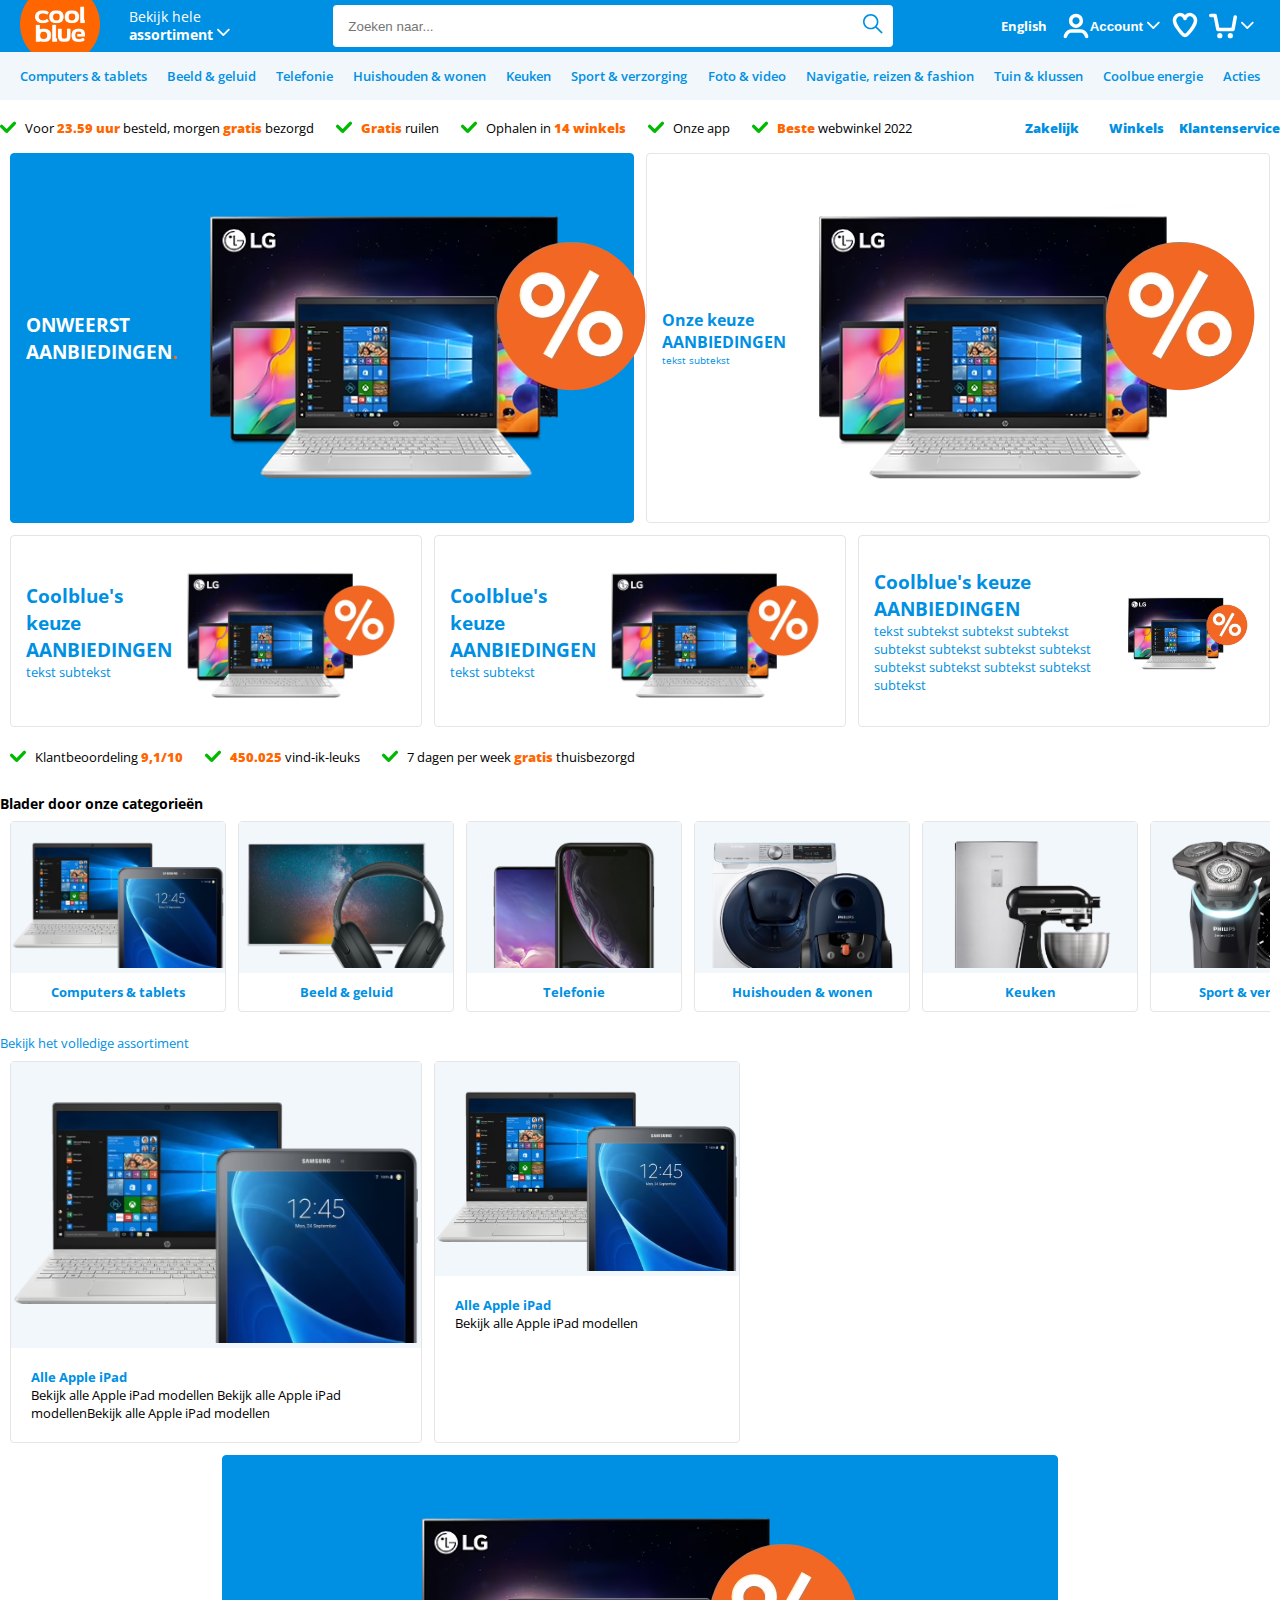
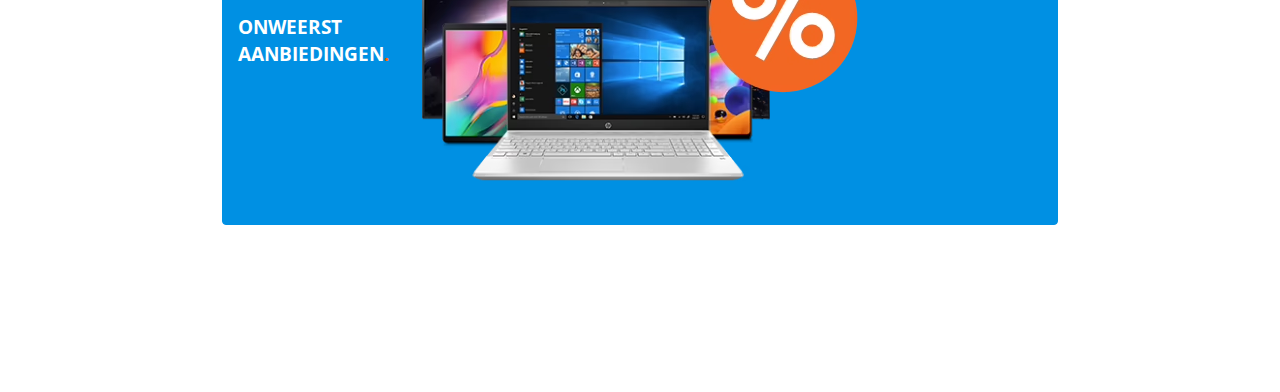
==== commit 15bee78c: "plp" ====
--- a/card.html
+++ b/card.html
@@ -2249,7 +2249,7 @@
                             <h2>ONWEERST</h2>
                             <h2>AANBIEDINGEN<span class="dot">.</span></h2>
                         </div>
-                        <img class="img img-big" src="images/acties.avif">
+                        <img class="img-big" src="images/acties.avif">
                     </div>
                 </div>
                 <div class="grid-item col-6">
@@ -2259,7 +2259,7 @@
                                 <h2>AANBIEDINGEN</h2>
                                 <p>tekst subtekst</p>
                             </div>
-                            <img class="img img-big" src="images/acties.avif">
+                            <img class="img-big" src="images/acties.avif">
                     </a>
                 </div>
             </div>
@@ -2274,7 +2274,7 @@
                             <p>tekst subtekst</p>
 
                         </div>
-                        <img class="img card-img" src="images/acties.avif">
+                        <img class="card-img" src="images/acties.avif">
                     </div>
                 </div>
                 <div class="grid-item col-4">
@@ -2285,7 +2285,7 @@
                             <p>tekst subtekst</p>
 
                         </div>
-                        <img class="img card-img" src="images/acties.avif">
+                        <img class="card-img" src="images/acties.avif">
                     </div>
                 </div>
                 <div class="grid-item col-4">
@@ -2295,7 +2295,7 @@
                             <h2>AANBIEDINGEN</h2>
                             <p>tekst subtekst subtekst subtekst subtekst subtekst subtekst subtekst subtekst subtekst subtekst subtekst subtekst  </p>
                         </div>
-                        <img class="img card-img" src="images/acties.avif">
+                        <img class="card-img" src="images/acties.avif">
                     </div>
                 </div>
             </div>
@@ -2467,7 +2467,7 @@
                             <h2>ONWEERST</h2>
                             <h2>AANBIEDINGEN<span class="dot">.</span></h2>
                         </div>
-                        <img class="img img--big" src="images/acties.avif">
+                        <img class="img--big" src="images/acties.avif">
                     </div>
                 </div>
             </div>
--- a/styles.css
+++ b/styles.css
@@ -429,6 +429,9 @@
     display: flex;
     border-radius: var(--border-radius);
     padding: 15px;
+    width: 100%;
+    box-sizing: border-box;
+    height: 100%;
 }
 
 .card--small {
@@ -453,8 +456,7 @@
 
 .card-img {
     width: 100%;
-    padding: 0px 20px;
-    box-sizing: border-box;
+    overflow: auto;
 }
 
 .card:hover {
@@ -529,12 +531,6 @@
 .card:hover {
     border-color: var(--color-grey);
 } */
-
-/* IMG */
-
-img {
-    height: 100%;
-}
 
 /* BREADCRUMBS */
 
@@ -572,6 +568,7 @@
 
 .option__img {
     padding: 0px 5px; 
+    height: 100%;
 }
 
 .option--full-width {
